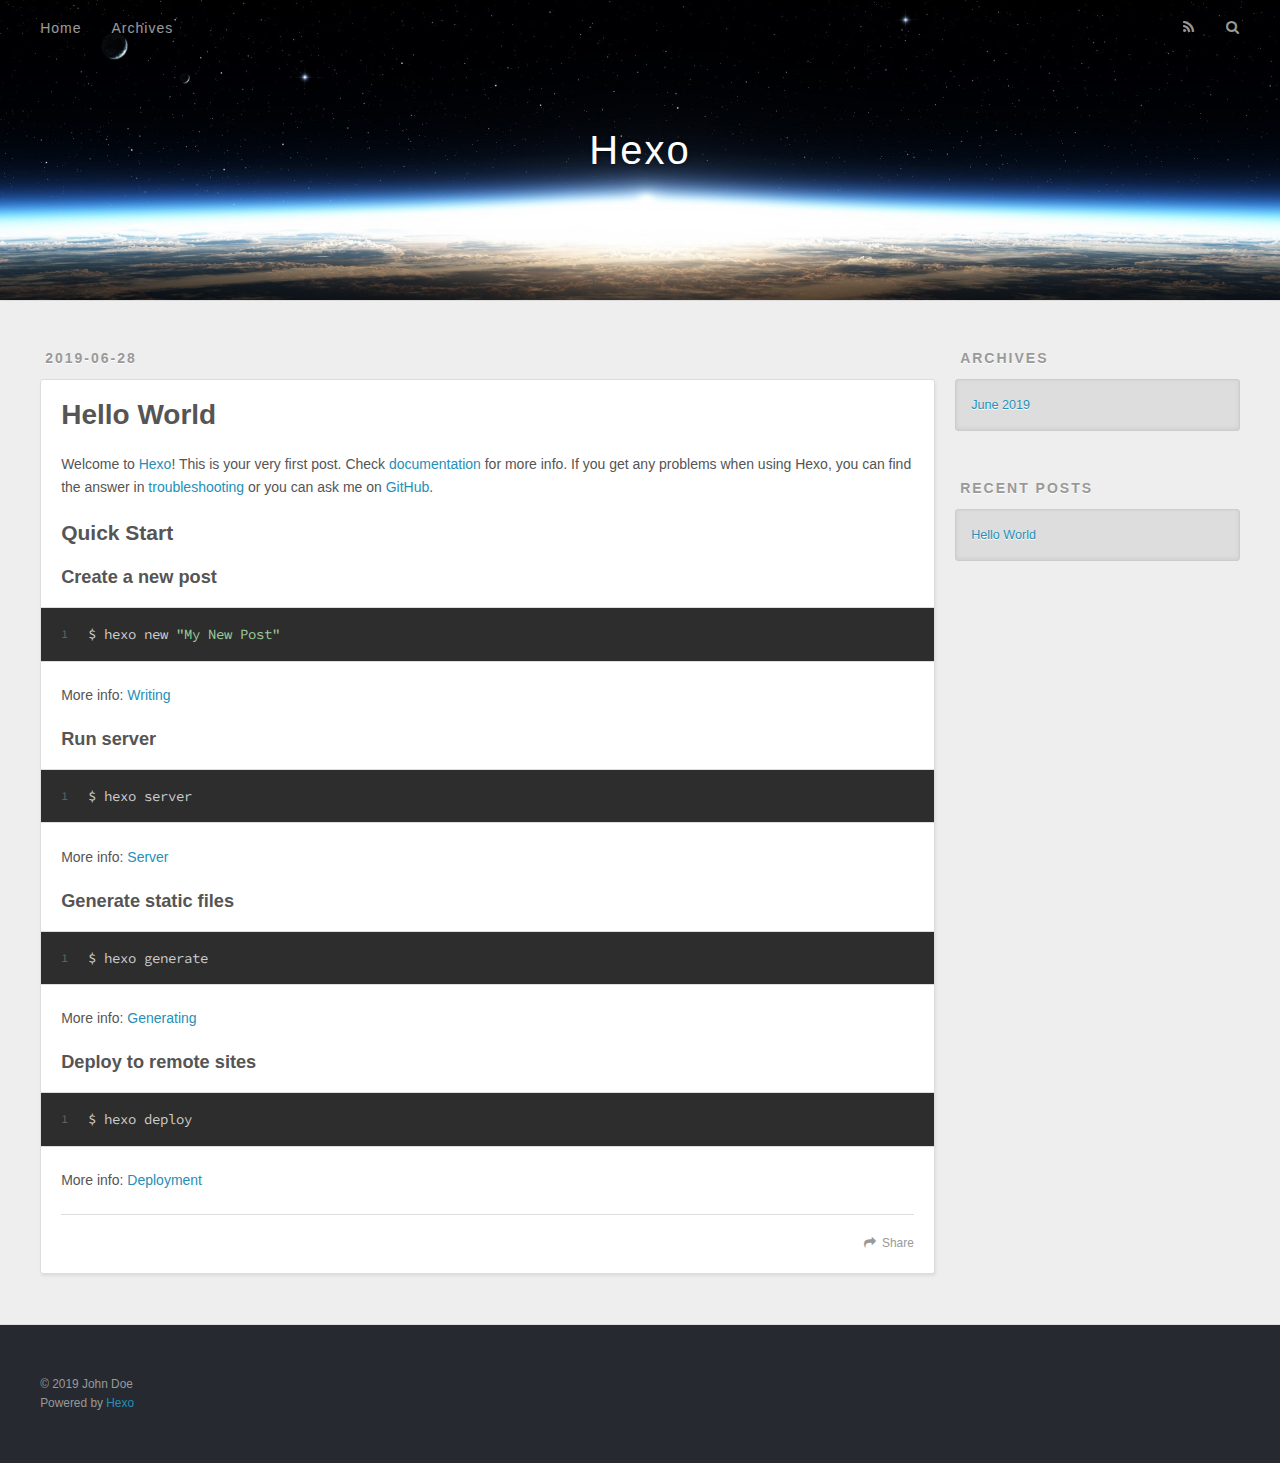
==== index.html @ 037d66d7 "Site updated: 2019-06-28 17:51:53" ====
<!DOCTYPE html>
<html>
<head><meta name="generator" content="Hexo 3.9.0">
  <meta charset="utf-8">
  

  
  <title>Hexo</title>
  <meta name="viewport" content="width=device-width, initial-scale=1, maximum-scale=1">
  <meta property="og:type" content="website">
<meta property="og:title" content="Hexo">
<meta property="og:url" content="http://yoursite.com/index.html">
<meta property="og:site_name" content="Hexo">
<meta property="og:locale" content="default">
<meta name="twitter:card" content="summary">
<meta name="twitter:title" content="Hexo">
  
    <link rel="alternate" href="/atom.xml" title="Hexo" type="application/atom+xml">
  
  
    <link rel="icon" href="/favicon.png">
  
  
    <link href="//fonts.googleapis.com/css?family=Source+Code+Pro" rel="stylesheet" type="text/css">
  
  <link rel="stylesheet" href="/css/style.css">
</head>
</html>
<body>
  <div id="container">
    <div id="wrap">
      <header id="header">
  <div id="banner"></div>
  <div id="header-outer" class="outer">
    <div id="header-title" class="inner">
      <h1 id="logo-wrap">
        <a href="/" id="logo">Hexo</a>
      </h1>
      
    </div>
    <div id="header-inner" class="inner">
      <nav id="main-nav">
        <a id="main-nav-toggle" class="nav-icon"></a>
        
          <a class="main-nav-link" href="/">Home</a>
        
          <a class="main-nav-link" href="/archives">Archives</a>
        
      </nav>
      <nav id="sub-nav">
        
          <a id="nav-rss-link" class="nav-icon" href="/atom.xml" title="RSS Feed"></a>
        
        <a id="nav-search-btn" class="nav-icon" title="Search"></a>
      </nav>
      <div id="search-form-wrap">
        <form action="//google.com/search" method="get" accept-charset="UTF-8" class="search-form"><input type="search" name="q" class="search-form-input" placeholder="Search"><button type="submit" class="search-form-submit">&#xF002;</button><input type="hidden" name="sitesearch" value="http://yoursite.com"></form>
      </div>
    </div>
  </div>
</header>
      <div class="outer">
        <section id="main">
  
    <article id="post-hello-world" class="article article-type-post" itemscope itemprop="blogPost">
  <div class="article-meta">
    <a href="/2019/06/28/hello-world/" class="article-date">
  <time datetime="2019-06-28T08:36:58.299Z" itemprop="datePublished">2019-06-28</time>
</a>
    
  </div>
  <div class="article-inner">
    
    
      <header class="article-header">
        
  
    <h1 itemprop="name">
      <a class="article-title" href="/2019/06/28/hello-world/">Hello World</a>
    </h1>
  

      </header>
    
    <div class="article-entry" itemprop="articleBody">
      
        <p>Welcome to <a href="https://hexo.io/" target="_blank" rel="noopener">Hexo</a>! This is your very first post. Check <a href="https://hexo.io/docs/" target="_blank" rel="noopener">documentation</a> for more info. If you get any problems when using Hexo, you can find the answer in <a href="https://hexo.io/docs/troubleshooting.html" target="_blank" rel="noopener">troubleshooting</a> or you can ask me on <a href="https://github.com/hexojs/hexo/issues" target="_blank" rel="noopener">GitHub</a>.</p>
<h2 id="Quick-Start"><a href="#Quick-Start" class="headerlink" title="Quick Start"></a>Quick Start</h2><h3 id="Create-a-new-post"><a href="#Create-a-new-post" class="headerlink" title="Create a new post"></a>Create a new post</h3><figure class="highlight bash"><table><tr><td class="gutter"><pre><span class="line">1</span><br></pre></td><td class="code"><pre><span class="line">$ hexo new <span class="string">"My New Post"</span></span><br></pre></td></tr></table></figure>

<p>More info: <a href="https://hexo.io/docs/writing.html" target="_blank" rel="noopener">Writing</a></p>
<h3 id="Run-server"><a href="#Run-server" class="headerlink" title="Run server"></a>Run server</h3><figure class="highlight bash"><table><tr><td class="gutter"><pre><span class="line">1</span><br></pre></td><td class="code"><pre><span class="line">$ hexo server</span><br></pre></td></tr></table></figure>

<p>More info: <a href="https://hexo.io/docs/server.html" target="_blank" rel="noopener">Server</a></p>
<h3 id="Generate-static-files"><a href="#Generate-static-files" class="headerlink" title="Generate static files"></a>Generate static files</h3><figure class="highlight bash"><table><tr><td class="gutter"><pre><span class="line">1</span><br></pre></td><td class="code"><pre><span class="line">$ hexo generate</span><br></pre></td></tr></table></figure>

<p>More info: <a href="https://hexo.io/docs/generating.html" target="_blank" rel="noopener">Generating</a></p>
<h3 id="Deploy-to-remote-sites"><a href="#Deploy-to-remote-sites" class="headerlink" title="Deploy to remote sites"></a>Deploy to remote sites</h3><figure class="highlight bash"><table><tr><td class="gutter"><pre><span class="line">1</span><br></pre></td><td class="code"><pre><span class="line">$ hexo deploy</span><br></pre></td></tr></table></figure>

<p>More info: <a href="https://hexo.io/docs/deployment.html" target="_blank" rel="noopener">Deployment</a></p>

      
    </div>
    <footer class="article-footer">
      <a data-url="http://yoursite.com/2019/06/28/hello-world/" data-id="cjxfugaqt0000181gn9sylal6" class="article-share-link">Share</a>
      
      
    </footer>
  </div>
  
</article>


  


</section>
        
          <aside id="sidebar">
  
    

  
    

  
    
  
    
  <div class="widget-wrap">
    <h3 class="widget-title">Archives</h3>
    <div class="widget">
      <ul class="archive-list"><li class="archive-list-item"><a class="archive-list-link" href="/archives/2019/06/">June 2019</a></li></ul>
    </div>
  </div>


  
    
  <div class="widget-wrap">
    <h3 class="widget-title">Recent Posts</h3>
    <div class="widget">
      <ul>
        
          <li>
            <a href="/2019/06/28/hello-world/">Hello World</a>
          </li>
        
      </ul>
    </div>
  </div>

  
</aside>
        
      </div>
      <footer id="footer">
  
  <div class="outer">
    <div id="footer-info" class="inner">
      &copy; 2019 John Doe<br>
      Powered by <a href="http://hexo.io/" target="_blank">Hexo</a>
    </div>
  </div>
</footer>
    </div>
    <nav id="mobile-nav">
  
    <a href="/" class="mobile-nav-link">Home</a>
  
    <a href="/archives" class="mobile-nav-link">Archives</a>
  
</nav>
    

<script src="//ajax.googleapis.com/ajax/libs/jquery/2.0.3/jquery.min.js"></script>


  <link rel="stylesheet" href="/fancybox/jquery.fancybox.css">
  <script src="/fancybox/jquery.fancybox.pack.js"></script>


<script src="/js/script.js"></script>



  </div>
</body>
</html>
---- css/style.css ----
body {
  width: 100%;
}
body:before,
body:after {
  content: "";
  display: table;
}
body:after {
  clear: both;
}
html,
body,
div,
span,
applet,
object,
iframe,
h1,
h2,
h3,
h4,
h5,
h6,
p,
blockquote,
pre,
a,
abbr,
acronym,
address,
big,
cite,
code,
del,
dfn,
em,
img,
ins,
kbd,
q,
s,
samp,
small,
strike,
strong,
sub,
sup,
tt,
var,
dl,
dt,
dd,
ol,
ul,
li,
fieldset,
form,
label,
legend,
table,
caption,
tbody,
tfoot,
thead,
tr,
th,
td {
  margin: 0;
  padding: 0;
  border: 0;
  outline: 0;
  font-weight: inherit;
  font-style: inherit;
  font-family: inherit;
  font-size: 100%;
  vertical-align: baseline;
}
body {
  line-height: 1;
  color: #000;
  background: #fff;
}
ol,
ul {
  list-style: none;
}
table {
  border-collapse: separate;
  border-spacing: 0;
  vertical-align: middle;
}
caption,
th,
td {
  text-align: left;
  font-weight: normal;
  vertical-align: middle;
}
a img {
  border: none;
}
input,
button {
  margin: 0;
  padding: 0;
}
input::-moz-focus-inner,
button::-moz-focus-inner {
  border: 0;
  padding: 0;
}
@font-face {
  font-family: FontAwesome;
  font-style: normal;
  font-weight: normal;
  src: url("fonts/fontawesome-webfont.eot?v=#4.0.3");
  src: url("fonts/fontawesome-webfont.eot?#iefix&v=#4.0.3") format("embedded-opentype"), url("fonts/fontawesome-webfont.woff?v=#4.0.3") format("woff"), url("fonts/fontawesome-webfont.ttf?v=#4.0.3") format("truetype"), url("fonts/fontawesome-webfont.svg#fontawesomeregular?v=#4.0.3") format("svg");
}
html,
body,
#container {
  height: 100%;
}
body {
  background: #eee;
  font: 14px -apple-system, BlinkMacSystemFont, "Segoe UI", "Roboto", "Oxygen", "Ubuntu", "Cantarell", "Fira Sans", "Droid Sans", "Helvetica Neue", sans-serif;
  -webkit-text-size-adjust: 100%;
}
.outer {
  max-width: 1220px;
  margin: 0 auto;
  padding: 0 20px;
}
.outer:before,
.outer:after {
  content: "";
  display: table;
}
.outer:after {
  clear: both;
}
.inner {
  display: inline;
  float: left;
  width: 98.33333333333333%;
  margin: 0 0.833333333333333%;
}
.left,
.alignleft {
  float: left;
}
.right,
.alignright {
  float: right;
}
.clear {
  clear: both;
}
#container {
  position: relative;
}
.mobile-nav-on {
  overflow: hidden;
}
#wrap {
  height: 100%;
  width: 100%;
  position: absolute;
  top: 0;
  left: 0;
  -webkit-transition: 0.2s ease-out;
  -moz-transition: 0.2s ease-out;
  -ms-transition: 0.2s ease-out;
  transition: 0.2s ease-out;
  z-index: 1;
  background: #eee;
}
.mobile-nav-on #wrap {
  left: 280px;
}
@media screen and (min-width: 768px) {
  #main {
    display: inline;
    float: left;
    width: 73.33333333333333%;
    margin: 0 0.833333333333333%;
  }
}
.article-date,
.article-category-link,
.archive-year,
.widget-title {
  text-decoration: none;
  text-transform: uppercase;
  letter-spacing: 2px;
  color: #999;
  margin-bottom: 1em;
  margin-left: 5px;
  line-height: 1em;
  text-shadow: 0 1px #fff;
  font-weight: bold;
}
.article-inner,
.archive-article-inner {
  background: #fff;
  -webkit-box-shadow: 1px 2px 3px #ddd;
  box-shadow: 1px 2px 3px #ddd;
  border: 1px solid #ddd;
  border-radius: 3px;
}
.article-entry h1,
.widget h1 {
  font-size: 2em;
}
.article-entry h2,
.widget h2 {
  font-size: 1.5em;
}
.article-entry h3,
.widget h3 {
  font-size: 1.3em;
}
.article-entry h4,
.widget h4 {
  font-size: 1.2em;
}
.article-entry h5,
.widget h5 {
  font-size: 1em;
}
.article-entry h6,
.widget h6 {
  font-size: 1em;
  color: #999;
}
.article-entry hr,
.widget hr {
  border: 1px dashed #ddd;
}
.article-entry strong,
.widget strong {
  font-weight: bold;
}
.article-entry em,
.widget em,
.article-entry cite,
.widget cite {
  font-style: italic;
}
.article-entry sup,
.widget sup,
.article-entry sub,
.widget sub {
  font-size: 0.75em;
  line-height: 0;
  position: relative;
  vertical-align: baseline;
}
.article-entry sup,
.widget sup {
  top: -0.5em;
}
.article-entry sub,
.widget sub {
  bottom: -0.2em;
}
.article-entry small,
.widget small {
  font-size: 0.85em;
}
.article-entry acronym,
.widget acronym,
.article-entry abbr,
.widget abbr {
  border-bottom: 1px dotted;
}
.article-entry ul,
.widget ul,
.article-entry ol,
.widget ol,
.article-entry dl,
.widget dl {
  margin: 0 20px;
  line-height: 1.6em;
}
.article-entry ul ul,
.widget ul ul,
.article-entry ol ul,
.widget ol ul,
.article-entry ul ol,
.widget ul ol,
.article-entry ol ol,
.widget ol ol {
  margin-top: 0;
  margin-bottom: 0;
}
.article-entry ul,
.widget ul {
  list-style: disc;
}
.article-entry ol,
.widget ol {
  list-style: decimal;
}
.article-entry dt,
.widget dt {
  font-weight: bold;
}
#header {
  height: 300px;
  position: relative;
  border-bottom: 1px solid #ddd;
}
#header:before,
#header:after {
  content: "";
  position: absolute;
  left: 0;
  right: 0;
  height: 40px;
}
#header:before {
  top: 0;
  background: -webkit-linear-gradient(rgba(0,0,0,0.2), transparent);
  background: -moz-linear-gradient(rgba(0,0,0,0.2), transparent);
  background: -ms-linear-gradient(rgba(0,0,0,0.2), transparent);
  background: linear-gradient(rgba(0,0,0,0.2), transparent);
}
#header:after {
  bottom: 0;
  background: -webkit-linear-gradient(transparent, rgba(0,0,0,0.2));
  background: -moz-linear-gradient(transparent, rgba(0,0,0,0.2));
  background: -ms-linear-gradient(transparent, rgba(0,0,0,0.2));
  background: linear-gradient(transparent, rgba(0,0,0,0.2));
}
#header-outer {
  height: 100%;
  position: relative;
}
#header-inner {
  position: relative;
  overflow: hidden;
}
#banner {
  position: absolute;
  top: 0;
  left: 0;
  width: 100%;
  height: 100%;
  background: url("images/banner.jpg") center #000;
  -webkit-background-size: cover;
  -moz-background-size: cover;
  background-size: cover;
  z-index: -1;
}
#header-title {
  text-align: center;
  height: 40px;
  position: absolute;
  top: 50%;
  left: 0;
  margin-top: -20px;
}
#logo,
#subtitle {
  text-decoration: none;
  color: #fff;
  font-weight: 300;
  text-shadow: 0 1px 4px rgba(0,0,0,0.3);
}
#logo {
  font-size: 40px;
  line-height: 40px;
  letter-spacing: 2px;
}
#subtitle {
  font-size: 16px;
  line-height: 16px;
  letter-spacing: 1px;
}
#subtitle-wrap {
  margin-top: 16px;
}
#main-nav {
  float: left;
  margin-left: -15px;
}
.nav-icon,
.main-nav-link {
  float: left;
  color: #fff;
  opacity: 0.6;
  text-decoration: none;
  text-shadow: 0 1px rgba(0,0,0,0.2);
  -webkit-transition: opacity 0.2s;
  -moz-transition: opacity 0.2s;
  -ms-transition: opacity 0.2s;
  transition: opacity 0.2s;
  display: block;
  padding: 20px 15px;
}
.nav-icon:hover,
.main-nav-link:hover {
  opacity: 1;
}
.nav-icon {
  font-family: FontAwesome;
  text-align: center;
  font-size: 14px;
  width: 14px;
  height: 14px;
  padding: 20px 15px;
  position: relative;
  cursor: pointer;
}
.main-nav-link {
  font-weight: 300;
  letter-spacing: 1px;
}
@media screen and (max-width: 479px) {
  .main-nav-link {
    display: none;
  }
}
#main-nav-toggle {
  display: none;
}
#main-nav-toggle:before {
  content: "\f0c9";
}
@media screen and (max-width: 479px) {
  #main-nav-toggle {
    display: block;
  }
}
#sub-nav {
  float: right;
  margin-right: -15px;
}
#nav-rss-link:before {
  content: "\f09e";
}
#nav-search-btn:before {
  content: "\f002";
}
#search-form-wrap {
  position: absolute;
  top: 15px;
  width: 150px;
  height: 30px;
  right: -150px;
  opacity: 0;
  -webkit-transition: 0.2s ease-out;
  -moz-transition: 0.2s ease-out;
  -ms-transition: 0.2s ease-out;
  transition: 0.2s ease-out;
}
#search-form-wrap.on {
  opacity: 1;
  right: 0;
}
@media screen and (max-width: 479px) {
  #search-form-wrap {
    width: 100%;
    right: -100%;
  }
}
.search-form {
  position: absolute;
  top: 0;
  left: 0;
  right: 0;
  background: #fff;
  padding: 5px 15px;
  border-radius: 15px;
  -webkit-box-shadow: 0 0 10px rgba(0,0,0,0.3);
  box-shadow: 0 0 10px rgba(0,0,0,0.3);
}
.search-form-input {
  border: none;
  background: none;
  color: #555;
  width: 100%;
  font: 13px -apple-system, BlinkMacSystemFont, "Segoe UI", "Roboto", "Oxygen", "Ubuntu", "Cantarell", "Fira Sans", "Droid Sans", "Helvetica Neue", sans-serif;
  outline: none;
}
.search-form-input::-webkit-search-results-decoration,
.search-form-input::-webkit-search-cancel-button {
  -webkit-appearance: none;
}
.search-form-submit {
  position: absolute;
  top: 50%;
  right: 10px;
  margin-top: -7px;
  font: 13px FontAwesome;
  border: none;
  background: none;
  color: #bbb;
  cursor: pointer;
}
.search-form-submit:hover,
.search-form-submit:focus {
  color: #777;
}
.article {
  margin: 50px 0;
}
.article-inner {
  overflow: hidden;
}
.article-meta:before,
.article-meta:after {
  content: "";
  display: table;
}
.article-meta:after {
  clear: both;
}
.article-date {
  float: left;
}
.article-category {
  float: left;
  line-height: 1em;
  color: #ccc;
  text-shadow: 0 1px #fff;
  margin-left: 8px;
}
.article-category:before {
  content: "\2022";
}
.article-category-link {
  margin: 0 12px 1em;
}
.article-header {
  padding: 20px 20px 0;
}
.article-title {
  text-decoration: none;
  font-size: 2em;
  font-weight: bold;
  color: #555;
  line-height: 1.1em;
  -webkit-transition: color 0.2s;
  -moz-transition: color 0.2s;
  -ms-transition: color 0.2s;
  transition: color 0.2s;
}
a.article-title:hover {
  color: #258fb8;
}
.article-entry {
  color: #555;
  padding: 0 20px;
}
.article-entry:before,
.article-entry:after {
  content: "";
  display: table;
}
.article-entry:after {
  clear: both;
}
.article-entry p,
.article-entry table {
  line-height: 1.6em;
  margin: 1.6em 0;
}
.article-entry h1,
.article-entry h2,
.article-entry h3,
.article-entry h4,
.article-entry h5,
.article-entry h6 {
  font-weight: bold;
}
.article-entry h1,
.article-entry h2,
.article-entry h3,
.article-entry h4,
.article-entry h5,
.article-entry h6 {
  line-height: 1.1em;
  margin: 1.1em 0;
}
.article-entry a {
  color: #258fb8;
  text-decoration: none;
}
.article-entry a:hover {
  text-decoration: underline;
}
.article-entry ul,
.article-entry ol,
.article-entry dl {
  margin-top: 1.6em;
  margin-bottom: 1.6em;
}
.article-entry img,
.article-entry video {
  max-width: 100%;
  height: auto;
  display: block;
  margin: auto;
}
.article-entry iframe {
  border: none;
}
.article-entry table {
  width: 100%;
  border-collapse: collapse;
  border-spacing: 0;
}
.article-entry th {
  font-weight: bold;
  border-bottom: 3px solid #ddd;
  padding-bottom: 0.5em;
}
.article-entry td {
  border-bottom: 1px solid #ddd;
  padding: 10px 0;
}
.article-entry blockquote {
  font-family: Georgia, "Times New Roman", serif;
  font-size: 1.4em;
  margin: 1.6em 20px;
  text-align: center;
}
.article-entry blockquote footer {
  font-size: 14px;
  margin: 1.6em 0;
  font-family: -apple-system, BlinkMacSystemFont, "Segoe UI", "Roboto", "Oxygen", "Ubuntu", "Cantarell", "Fira Sans", "Droid Sans", "Helvetica Neue", sans-serif;
}
.article-entry blockquote footer cite:before {
  content: "—";
  padding: 0 0.5em;
}
.article-entry .pullquote {
  text-align: left;
  width: 45%;
  margin: 0;
}
.article-entry .pullquote.left {
  margin-left: 0.5em;
  margin-right: 1em;
}
.article-entry .pullquote.right {
  margin-right: 0.5em;
  margin-left: 1em;
}
.article-entry .caption {
  color: #999;
  display: block;
  font-size: 0.9em;
  margin-top: 0.5em;
  position: relative;
  text-align: center;
}
.article-entry .video-container {
  position: relative;
  padding-top: 56.25%;
  height: 0;
  overflow: hidden;
}
.article-entry .video-container iframe,
.article-entry .video-container object,
.article-entry .video-container embed {
  position: absolute;
  top: 0;
  left: 0;
  width: 100%;
  height: 100%;
  margin-top: 0;
}
.article-more-link a {
  display: inline-block;
  line-height: 1em;
  padding: 6px 15px;
  border-radius: 15px;
  background: #eee;
  color: #999;
  text-shadow: 0 1px #fff;
  text-decoration: none;
}
.article-more-link a:hover {
  background: #258fb8;
  color: #fff;
  text-decoration: none;
  text-shadow: 0 1px #1e7293;
}
.article-footer {
  font-size: 0.85em;
  line-height: 1.6em;
  border-top: 1px solid #ddd;
  padding-top: 1.6em;
  margin: 0 20px 20px;
}
.article-footer:before,
.article-footer:after {
  content: "";
  display: table;
}
.article-footer:after {
  clear: both;
}
.article-footer a {
  color: #999;
  text-decoration: none;
}
.article-footer a:hover {
  color: #555;
}
.article-tag-list-item {
  float: left;
  margin-right: 10px;
}
.article-tag-list-link:before {
  content: "#";
}
.article-comment-link {
  float: right;
}
.article-comment-link:before {
  content: "\f075";
  font-family: FontAwesome;
  padding-right: 8px;
}
.article-share-link {
  cursor: pointer;
  float: right;
  margin-left: 20px;
}
.article-share-link:before {
  content: "\f064";
  font-family: FontAwesome;
  padding-right: 6px;
}
#article-nav {
  position: relative;
}
#article-nav:before,
#article-nav:after {
  content: "";
  display: table;
}
#article-nav:after {
  clear: both;
}
@media screen and (min-width: 768px) {
  #article-nav {
    margin: 50px 0;
  }
  #article-nav:before {
    width: 8px;
    height: 8px;
    position: absolute;
    top: 50%;
    left: 50%;
    margin-top: -4px;
    margin-left: -4px;
    content: "";
    border-radius: 50%;
    background: #ddd;
    -webkit-box-shadow: 0 1px 2px #fff;
    box-shadow: 0 1px 2px #fff;
  }
}
.article-nav-link-wrap {
  text-decoration: none;
  text-shadow: 0 1px #fff;
  color: #999;
  -webkit-box-sizing: border-box;
  -moz-box-sizing: border-box;
  box-sizing: border-box;
  margin-top: 50px;
  text-align: center;
  display: block;
}
.article-nav-link-wrap:hover {
  color: #555;
}
@media screen and (min-width: 768px) {
  .article-nav-link-wrap {
    width: 50%;
    margin-top: 0;
  }
}
@media screen and (min-width: 768px) {
  #article-nav-newer {
    float: left;
    text-align: right;
    padding-right: 20px;
  }
}
@media screen and (min-width: 768px) {
  #article-nav-older {
    float: right;
    text-align: left;
    padding-left: 20px;
  }
}
.article-nav-caption {
  text-transform: uppercase;
  letter-spacing: 2px;
  color: #ddd;
  line-height: 1em;
  font-weight: bold;
}
#article-nav-newer .article-nav-caption {
  margin-right: -2px;
}
.article-nav-title {
  font-size: 0.85em;
  line-height: 1.6em;
  margin-top: 0.5em;
}
.article-share-box {
  position: absolute;
  display: none;
  background: #fff;
  -webkit-box-shadow: 1px 2px 10px rgba(0,0,0,0.2);
  box-shadow: 1px 2px 10px rgba(0,0,0,0.2);
  border-radius: 3px;
  margin-left: -145px;
  overflow: hidden;
  z-index: 1;
}
.article-share-box.on {
  display: block;
}
.article-share-input {
  width: 100%;
  background: none;
  -webkit-box-sizing: border-box;
  -moz-box-sizing: border-box;
  box-sizing: border-box;
  font: 14px -apple-system, BlinkMacSystemFont, "Segoe UI", "Roboto", "Oxygen", "Ubuntu", "Cantarell", "Fira Sans", "Droid Sans", "Helvetica Neue", sans-serif;
  padding: 0 15px;
  color: #555;
  outline: none;
  border: 1px solid #ddd;
  border-radius: 3px 3px 0 0;
  height: 36px;
  line-height: 36px;
}
.article-share-links {
  background: #eee;
}
.article-share-links:before,
.article-share-links:after {
  content: "";
  display: table;
}
.article-share-links:after {
  clear: both;
}
.article-share-twitter,
.article-share-facebook,
.article-share-pinterest,
.article-share-google {
  width: 50px;
  height: 36px;
  display: block;
  float: left;
  position: relative;
  color: #999;
  text-shadow: 0 1px #fff;
}
.article-share-twitter:before,
.article-share-facebook:before,
.article-share-pinterest:before,
.article-share-google:before {
  font-size: 20px;
  font-family: FontAwesome;
  width: 20px;
  height: 20px;
  position: absolute;
  top: 50%;
  left: 50%;
  margin-top: -10px;
  margin-left: -10px;
  text-align: center;
}
.article-share-twitter:hover,
.article-share-facebook:hover,
.article-share-pinterest:hover,
.article-share-google:hover {
  color: #fff;
}
.article-share-twitter:before {
  content: "\f099";
}
.article-share-twitter:hover {
  background: #00aced;
  text-shadow: 0 1px #008abe;
}
.article-share-facebook:before {
  content: "\f09a";
}
.article-share-facebook:hover {
  background: #3b5998;
  text-shadow: 0 1px #2f477a;
}
.article-share-pinterest:before {
  content: "\f0d2";
}
.article-share-pinterest:hover {
  background: #cb2027;
  text-shadow: 0 1px #a21a1f;
}
.article-share-google:before {
  content: "\f0d5";
}
.article-share-google:hover {
  background: #dd4b39;
  text-shadow: 0 1px #be3221;
}
.article-gallery {
  background: #000;
  position: relative;
}
.article-gallery-photos {
  position: relative;
  overflow: hidden;
}
.article-gallery-img {
  display: none;
  max-width: 100%;
}
.article-gallery-img:first-child {
  display: block;
}
.article-gallery-img.loaded {
  position: absolute;
  display: block;
}
.article-gallery-img img {
  display: block;
  max-width: 100%;
  margin: 0 auto;
}
#comments {
  background: #fff;
  -webkit-box-shadow: 1px 2px 3px #ddd;
  box-shadow: 1px 2px 3px #ddd;
  padding: 20px;
  border: 1px solid #ddd;
  border-radius: 3px;
  margin: 50px 0;
}
#comments a {
  color: #258fb8;
}
.archives-wrap {
  margin: 50px 0;
}
.archives:before,
.archives:after {
  content: "";
  display: table;
}
.archives:after {
  clear: both;
}
.archive-year-wrap {
  margin-bottom: 1em;
}
.archives {
  -webkit-column-gap: 10px;
  -moz-column-gap: 10px;
  column-gap: 10px;
}
@media screen and (min-width: 480px) and (max-width: 767px) {
  .archives {
    -webkit-column-count: 2;
    -moz-column-count: 2;
    column-count: 2;
  }
}
@media screen and (min-width: 768px) {
  .archives {
    -webkit-column-count: 3;
    -moz-column-count: 3;
    column-count: 3;
  }
}
.archive-article {
  -webkit-column-break-inside: avoid;
  page-break-inside: avoid;
  overflow: hidden;
  break-inside: avoid-column;
}
.archive-article-inner {
  padding: 10px;
  margin-bottom: 15px;
}
.archive-article-title {
  text-decoration: none;
  font-weight: bold;
  color: #555;
  -webkit-transition: color 0.2s;
  -moz-transition: color 0.2s;
  -ms-transition: color 0.2s;
  transition: color 0.2s;
  line-height: 1.6em;
}
.archive-article-title:hover {
  color: #258fb8;
}
.archive-article-footer {
  margin-top: 1em;
}
.archive-article-date {
  color: #999;
  text-decoration: none;
  font-size: 0.85em;
  line-height: 1em;
  margin-bottom: 0.5em;
  display: block;
}
#page-nav {
  margin: 50px auto;
  background: #fff;
  -webkit-box-shadow: 1px 2px 3px #ddd;
  box-shadow: 1px 2px 3px #ddd;
  border: 1px solid #ddd;
  border-radius: 3px;
  text-align: center;
  color: #999;
  overflow: hidden;
}
#page-nav:before,
#page-nav:after {
  content: "";
  display: table;
}
#page-nav:after {
  clear: both;
}
#page-nav a,
#page-nav span {
  padding: 10px 20px;
  line-height: 1;
  height: 2ex;
}
#page-nav a {
  color: #999;
  text-decoration: none;
}
#page-nav a:hover {
  background: #999;
  color: #fff;
}
#page-nav .prev {
  float: left;
}
#page-nav .next {
  float: right;
}
#page-nav .page-number {
  display: inline-block;
}
@media screen and (max-width: 479px) {
  #page-nav .page-number {
    display: none;
  }
}
#page-nav .current {
  color: #555;
  font-weight: bold;
}
#page-nav .space {
  color: #ddd;
}
#footer {
  background: #262a30;
  padding: 50px 0;
  border-top: 1px solid #ddd;
  color: #999;
}
#footer a {
  color: #258fb8;
  text-decoration: none;
}
#footer a:hover {
  text-decoration: underline;
}
#footer-info {
  line-height: 1.6em;
  font-size: 0.85em;
}
.article-entry pre,
.article-entry .highlight {
  background: #2d2d2d;
  margin: 0 -20px;
  padding: 15px 20px;
  border-style: solid;
  border-color: #ddd;
  border-width: 1px 0;
  overflow: auto;
  color: #ccc;
  line-height: 22.400000000000002px;
}
.article-entry .highlight .gutter pre,
.article-entry .gist .gist-file .gist-data .line-numbers {
  color: #666;
  font-size: 0.85em;
}
.article-entry pre,
.article-entry code {
  font-family: "Source Code Pro", Consolas, Monaco, Menlo, Consolas, monospace;
}
.article-entry code {
  background: #eee;
  text-shadow: 0 1px #fff;
  padding: 0 0.3em;
}
.article-entry pre code {
  background: none;
  text-shadow: none;
  padding: 0;
}
.article-entry .highlight pre {
  border: none;
  margin: 0;
  padding: 0;
}
.article-entry .highlight table {
  margin: 0;
  width: auto;
}
.article-entry .highlight td {
  border: none;
  padding: 0;
}
.article-entry .highlight figcaption {
  font-size: 0.85em;
  color: #999;
  line-height: 1em;
  margin-bottom: 1em;
}
.article-entry .highlight figcaption:before,
.article-entry .highlight figcaption:after {
  content: "";
  display: table;
}
.article-entry .highlight figcaption:after {
  clear: both;
}
.article-entry .highlight figcaption a {
  float: right;
}
.article-entry .highlight .gutter pre {
  text-align: right;
  padding-right: 20px;
}
.article-entry .highlight .line {
  height: 22.400000000000002px;
}
.article-entry .highlight .line.marked {
  background: #515151;
}
.article-entry .gist {
  margin: 0 -20px;
  border-style: solid;
  border-color: #ddd;
  border-width: 1px 0;
  background: #2d2d2d;
  padding: 15px 20px 15px 0;
}
.article-entry .gist .gist-file {
  border: none;
  font-family: "Source Code Pro", Consolas, Monaco, Menlo, Consolas, monospace;
  margin: 0;
}
.article-entry .gist .gist-file .gist-data {
  background: none;
  border: none;
}
.article-entry .gist .gist-file .gist-data .line-numbers {
  background: none;
  border: none;
  padding: 0 20px 0 0;
}
.article-entry .gist .gist-file .gist-data .line-data {
  padding: 0 !important;
}
.article-entry .gist .gist-file .highlight {
  margin: 0;
  padding: 0;
  border: none;
}
.article-entry .gist .gist-file .gist-meta {
  background: #2d2d2d;
  color: #999;
  font: 0.85em -apple-system, BlinkMacSystemFont, "Segoe UI", "Roboto", "Oxygen", "Ubuntu", "Cantarell", "Fira Sans", "Droid Sans", "Helvetica Neue", sans-serif;
  text-shadow: 0 0;
  padding: 0;
  margin-top: 1em;
  margin-left: 20px;
}
.article-entry .gist .gist-file .gist-meta a {
  color: #258fb8;
  font-weight: normal;
}
.article-entry .gist .gist-file .gist-meta a:hover {
  text-decoration: underline;
}
pre .comment,
pre .title {
  color: #999;
}
pre .variable,
pre .attribute,
pre .tag,
pre .regexp,
pre .ruby .constant,
pre .xml .tag .title,
pre .xml .pi,
pre .xml .doctype,
pre .html .doctype,
pre .css .id,
pre .css .class,
pre .css .pseudo {
  color: #f2777a;
}
pre .number,
pre .preprocessor,
pre .built_in,
pre .literal,
pre .params,
pre .constant {
  color: #f99157;
}
pre .class,
pre .ruby .class .title,
pre .css .rules .attribute {
  color: #9c9;
}
pre .string,
pre .value,
pre .inheritance,
pre .header,
pre .ruby .symbol,
pre .xml .cdata {
  color: #9c9;
}
pre .css .hexcolor {
  color: #6cc;
}
pre .function,
pre .python .decorator,
pre .python .title,
pre .ruby .function .title,
pre .ruby .title .keyword,
pre .perl .sub,
pre .javascript .title,
pre .coffeescript .title {
  color: #69c;
}
pre .keyword,
pre .javascript .function {
  color: #c9c;
}
@media screen and (max-width: 479px) {
  #mobile-nav {
    position: absolute;
    top: 0;
    left: 0;
    width: 280px;
    height: 100%;
    background: #191919;
    border-right: 1px solid #fff;
  }
}
@media screen and (max-width: 479px) {
  .mobile-nav-link {
    display: block;
    color: #999;
    text-decoration: none;
    padding: 15px 20px;
    font-weight: bold;
  }
  .mobile-nav-link:hover {
    color: #fff;
  }
}
@media screen and (min-width: 768px) {
  #sidebar {
    display: inline;
    float: left;
    width: 23.333333333333332%;
    margin: 0 0.833333333333333%;
  }
}
.widget-wrap {
  margin: 50px 0;
}
.widget {
  color: #777;
  text-shadow: 0 1px #fff;
  background: #ddd;
  -webkit-box-shadow: 0 -1px 4px #ccc inset;
  box-shadow: 0 -1px 4px #ccc inset;
  border: 1px solid #ccc;
  padding: 15px;
  border-radius: 3px;
}
.widget a {
  color: #258fb8;
  text-decoration: none;
}
.widget a:hover {
  text-decoration: underline;
}
.widget ul ul,
.widget ol ul,
.widget dl ul,
.widget ul ol,
.widget ol ol,
.widget dl ol,
.widget ul dl,
.widget ol dl,
.widget dl dl {
  margin-left: 15px;
  list-style: disc;
}
.widget {
  line-height: 1.6em;
  word-wrap: break-word;
  font-size: 0.9em;
}
.widget ul,
.widget ol {
  list-style: none;
  margin: 0;
}
.widget ul ul,
.widget ol ul,
.widget ul ol,
.widget ol ol {
  margin: 0 20px;
}
.widget ul ul,
.widget ol ul {
  list-style: disc;
}
.widget ul ol,
.widget ol ol {
  list-style: decimal;
}
.category-list-count,
.tag-list-count,
.archive-list-count {
  padding-left: 5px;
  color: #999;
  font-size: 0.85em;
}
.category-list-count:before,
.tag-list-count:before,
.archive-list-count:before {
  content: "(";
}
.category-list-count:after,
.tag-list-count:after,
.archive-list-count:after {
  content: ")";
}
.tagcloud a {
  margin-right: 5px;
  display: inline-block;
}
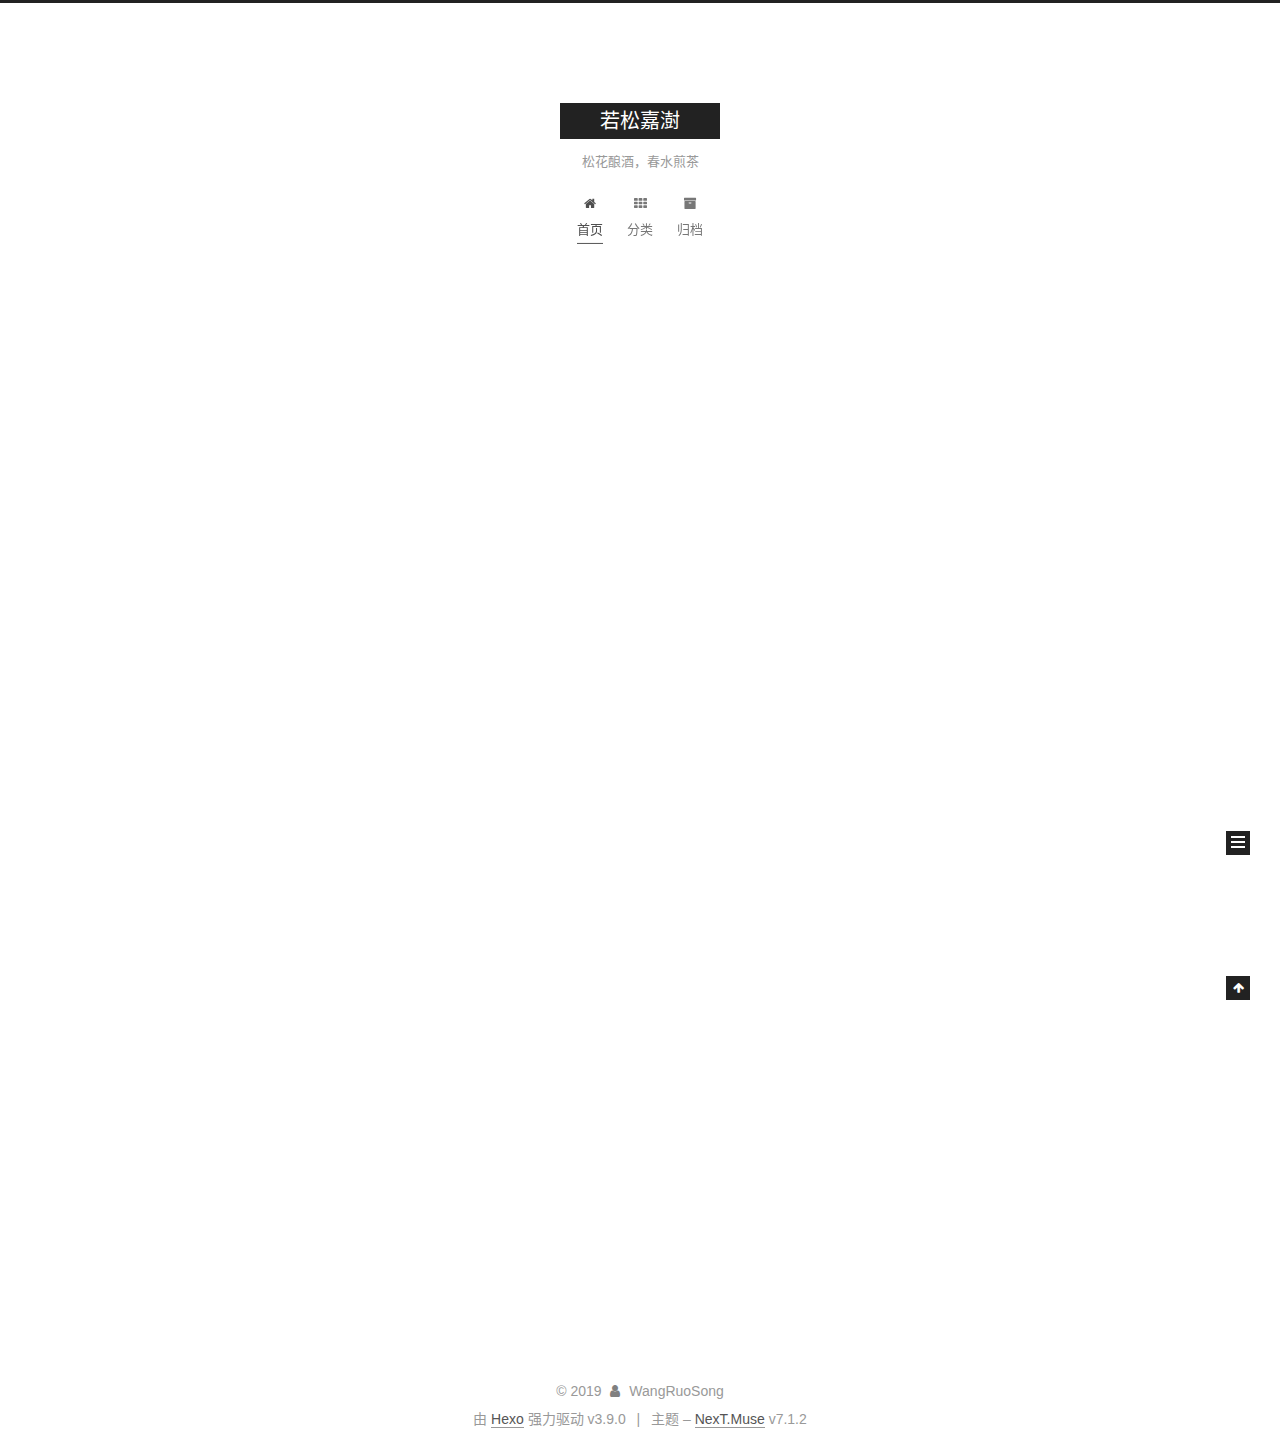
==== commit 35ff7bbd: "Site updated: 2019-06-29 02:26:49" ====
--- a/index.html
+++ b/index.html
@@ -1,188 +1,698 @@
 <!DOCTYPE html>
-<html>
+
+
+
+
+
+
+
+
+
+
+
+
+  
+
+
+<html class="theme-next muse use-motion" lang="zh-CN">
 <head><meta name="generator" content="Hexo 3.9.0">
-  <meta charset="utf-8">
-  
-
-  
-  <title>Hexo</title>
-  <meta name="viewport" content="width=device-width, initial-scale=1, maximum-scale=1">
-  <meta property="og:type" content="website">
-<meta property="og:title" content="Hexo">
+  <meta charset="UTF-8">
+<meta http-equiv="X-UA-Compatible" content="IE=edge">
+<meta name="viewport" content="width=device-width, initial-scale=1, maximum-scale=2">
+<meta name="theme-color" content="#222">
+
+
+
+
+
+
+
+
+
+
+
+
+
+
+
+
+
+
+
+
+
+
+<link rel="stylesheet" href="/lib/font-awesome/css/font-awesome.min.css?v=4.7.0">
+
+<link rel="stylesheet" href="/css/main.css?v=7.1.2">
+
+
+  <link rel="apple-touch-icon" sizes="180x180" href="/images/apple-touch-icon-next.png?v=7.1.2">
+
+
+  <link rel="icon" type="image/png" sizes="32x32" href="/images/favicon-32x32-next.png?v=7.1.2">
+
+
+  <link rel="icon" type="image/png" sizes="16x16" href="/images/favicon-16x16-next.png?v=7.1.2">
+
+
+  <link rel="mask-icon" href="/images/logo.svg?v=7.1.2" color="#222">
+
+
+
+
+
+
+
+<script id="hexo.configurations">
+  var NexT = window.NexT || {};
+  var CONFIG = {
+    root: '/',
+    scheme: 'Muse',
+    version: '7.1.2',
+    sidebar: {"position":"left","display":"post","offset":12,"onmobile":false,"dimmer":false},
+    back2top: true,
+    back2top_sidebar: false,
+    fancybox: false,
+    fastclick: false,
+    lazyload: false,
+    tabs: true,
+    motion: {"enable":true,"async":false,"transition":{"post_block":"fadeIn","post_header":"slideDownIn","post_body":"slideDownIn","coll_header":"slideLeftIn","sidebar":"slideUpIn"}},
+    algolia: {
+      applicationID: '',
+      apiKey: '',
+      indexName: '',
+      hits: {"per_page":10},
+      labels: {"input_placeholder":"Search for Posts","hits_empty":"We didn't find any results for the search: ${query}","hits_stats":"${hits} results found in ${time} ms"}
+    }
+  };
+</script>
+
+
+  
+
+
+
+
+  <meta name="description" content="松花酿酒，春水煎茶">
+<meta property="og:type" content="website">
+<meta property="og:title" content="若松嘉澍">
 <meta property="og:url" content="http://yoursite.com/index.html">
-<meta property="og:site_name" content="Hexo">
-<meta property="og:locale" content="default">
+<meta property="og:site_name" content="若松嘉澍">
+<meta property="og:description" content="松花酿酒，春水煎茶">
+<meta property="og:locale" content="zh-CN">
 <meta name="twitter:card" content="summary">
-<meta name="twitter:title" content="Hexo">
-  
-    <link rel="alternate" href="/atom.xml" title="Hexo" type="application/atom+xml">
-  
-  
-    <link rel="icon" href="/favicon.png">
-  
-  
-    <link href="//fonts.googleapis.com/css?family=Source+Code+Pro" rel="stylesheet" type="text/css">
-  
-  <link rel="stylesheet" href="/css/style.css">
+<meta name="twitter:title" content="若松嘉澍">
+<meta name="twitter:description" content="松花酿酒，春水煎茶">
+
+
+
+
+
+  
+  
+  <link rel="canonical" href="http://yoursite.com/">
+
+
+
+<script id="page.configurations">
+  CONFIG.page = {
+    sidebar: "",
+  };
+</script>
+
+  <title>若松嘉澍</title>
+  
+
+
+
+
+
+
+
+
+
+
+
+
+  <noscript>
+  <style>
+  .use-motion .motion-element,
+  .use-motion .brand,
+  .use-motion .menu-item,
+  .sidebar-inner,
+  .use-motion .post-block,
+  .use-motion .pagination,
+  .use-motion .comments,
+  .use-motion .post-header,
+  .use-motion .post-body,
+  .use-motion .collection-title { opacity: initial; }
+
+  .use-motion .logo,
+  .use-motion .site-title,
+  .use-motion .site-subtitle {
+    opacity: initial;
+    top: initial;
+  }
+
+  .use-motion .logo-line-before i { left: initial; }
+  .use-motion .logo-line-after i { right: initial; }
+  </style>
+</noscript>
+
 </head>
-</html>
-<body>
-  <div id="container">
-    <div id="wrap">
-      <header id="header">
-  <div id="banner"></div>
-  <div id="header-outer" class="outer">
-    <div id="header-title" class="inner">
-      <h1 id="logo-wrap">
-        <a href="/" id="logo">Hexo</a>
-      </h1>
-      
+
+<body itemscope itemtype="http://schema.org/WebPage" lang="zh-CN">
+
+  
+  
+    
+  
+
+  <div class="container sidebar-position-left 
+  page-home">
+    <div class="headband"></div>
+
+    <header id="header" class="header" itemscope itemtype="http://schema.org/WPHeader">
+      <div class="header-inner"><div class="site-brand-wrapper">
+  <div class="site-meta">
+    
+
+    <div class="custom-logo-site-title">
+      <a href="/" class="brand" rel="start">
+        <span class="logo-line-before"><i></i></span>
+        <span class="site-title">若松嘉澍</span>
+        <span class="logo-line-after"><i></i></span>
+      </a>
     </div>
-    <div id="header-inner" class="inner">
-      <nav id="main-nav">
-        <a id="main-nav-toggle" class="nav-icon"></a>
-        
-          <a class="main-nav-link" href="/">Home</a>
-        
-          <a class="main-nav-link" href="/archives">Archives</a>
-        
-      </nav>
-      <nav id="sub-nav">
-        
-          <a id="nav-rss-link" class="nav-icon" href="/atom.xml" title="RSS Feed"></a>
-        
-        <a id="nav-search-btn" class="nav-icon" title="Search"></a>
-      </nav>
-      <div id="search-form-wrap">
-        <form action="//google.com/search" method="get" accept-charset="UTF-8" class="search-form"><input type="search" name="q" class="search-form-input" placeholder="Search"><button type="submit" class="search-form-submit">&#xF002;</button><input type="hidden" name="sitesearch" value="http://yoursite.com"></form>
-      </div>
+    
+      
+        <p class="site-subtitle">松花酿酒，春水煎茶</p>
+      
+    
+    
+  </div>
+
+  <div class="site-nav-toggle">
+    <button aria-label="切换导航栏">
+      <span class="btn-bar"></span>
+      <span class="btn-bar"></span>
+      <span class="btn-bar"></span>
+    </button>
+  </div>
+</div>
+
+
+
+<nav class="site-nav">
+  
+    <ul id="menu" class="menu">
+      
+        
+        
+        
+          
+          <li class="menu-item menu-item-home menu-item-active">
+
+    
+    
+      
+    
+
+    
+
+    <a href="/" rel="section"><i class="menu-item-icon fa fa-fw fa-home"></i> <br>首页</a>
+
+  </li>
+        
+        
+        
+          
+          <li class="menu-item menu-item-categories">
+
+    
+    
+      
+    
+
+    
+
+    <a href="/categories/" rel="section"><i class="menu-item-icon fa fa-fw fa-th"></i> <br>分类</a>
+
+  </li>
+        
+        
+        
+          
+          <li class="menu-item menu-item-archives">
+
+    
+    
+      
+    
+
+    
+
+    <a href="/archives/" rel="section"><i class="menu-item-icon fa fa-fw fa-archive"></i> <br>归档</a>
+
+  </li>
+
+      
+      
+    </ul>
+  
+
+  
+    
+
+  
+
+  
+</nav>
+
+
+
+  
+
+
+
+</div>
+    </header>
+
+    
+
+
+    <main id="main" class="main">
+      <div class="main-inner">
+        <div class="content-wrap">
+          
+          <div id="content" class="content">
+            
+  <section id="posts" class="posts-expand">
+    
+      
+
+  
+
+  
+  
+  
+
+  
+
+  <article class="post post-type-normal" itemscope itemtype="http://schema.org/Article">
+  
+  
+  
+  <div class="post-block">
+    <link itemprop="mainEntityOfPage" href="http://yoursite.com/2019/06/28/hello-world/">
+
+    <span hidden itemprop="author" itemscope itemtype="http://schema.org/Person">
+      <meta itemprop="name" content="WangRuoSong">
+      <meta itemprop="description" content="松花酿酒，春水煎茶">
+      <meta itemprop="image" content="/images/avatar.png">
+    </span>
+
+    <span hidden itemprop="publisher" itemscope itemtype="http://schema.org/Organization">
+      <meta itemprop="name" content="若松嘉澍">
+    </span>
+
+    
+      <header class="post-header">
+
+        
+        
+          <h1 class="post-title" itemprop="name headline">
+                
+                
+                <a href="/2019/06/28/hello-world/" class="post-title-link" itemprop="url">Hello World</a>
+              
+            
+          </h1>
+        
+
+        <div class="post-meta">
+          <span class="post-time">
+
+            
+            
+            
+
+            
+              <span class="post-meta-item-icon">
+                <i class="fa fa-calendar-o"></i>
+              </span>
+              
+                <span class="post-meta-item-text">发表于</span>
+              
+
+              
+                
+              
+
+              <time title="创建时间：2019-06-28 16:36:58" itemprop="dateCreated datePublished" datetime="2019-06-28T16:36:58+08:00">2019-06-28</time>
+            
+
+            
+          </span>
+
+          
+
+          
+            
+            
+          
+
+          
+          
+
+          
+
+          
+
+          
+
+        </div>
+      </header>
+    
+
+    
+    
+    
+    <div class="post-body" itemprop="articleBody">
+
+      
+      
+
+      
+        
+          
+            <p>Welcome to <a href="https://hexo.io/" target="_blank" rel="noopener">Hexo</a>! This is your very first post. Check <a href="https://hexo.io/docs/" target="_blank" rel="noopener">documentation</a> for more info. If you get any problems when using Hexo, you can find the answer in <a href="https://hexo.io/docs/troubleshooting.html" target="_blank" rel="noopener">troubleshooting</a> or you can ask me on <a href="https://github.com/hexojs/hexo/issues" target="_blank" rel="noopener">GitHub</a>.</p>
+<h2 id="Quick-Start"><a href="#Quick-Start" class="headerlink" title="Quick Start"></a>Quick Start</h2><h3 id="Create-a-new-post"><a href="#Create-a-new-post" class="headerlink" title="Create a new post"></a>Create a new post</h3><figure class="highlight bash"><table><tr><td class="gutter"><pre><span class="line">1</span><br></pre></td><td class="code"><pre><span class="line">$ hexo new <span class="string">"My New Post"</span></span><br></pre></td></tr></table></figure>
+
+<p>More info: <a href="https://hexo.io/docs/writing.html" target="_blank" rel="noopener">Writing</a></p>
+<h3 id="Run-server"><a href="#Run-server" class="headerlink" title="Run server"></a>Run server</h3><figure class="highlight bash"><table><tr><td class="gutter"><pre><span class="line">1</span><br></pre></td><td class="code"><pre><span class="line">$ hexo server</span><br></pre></td></tr></table></figure>
+
+<p>More info: <a href="https://hexo.io/docs/server.html" target="_blank" rel="noopener">Server</a></p>
+<h3 id="Generate-static-files"><a href="#Generate-static-files" class="headerlink" title="Generate static files"></a>Generate static files</h3><figure class="highlight bash"><table><tr><td class="gutter"><pre><span class="line">1</span><br></pre></td><td class="code"><pre><span class="line">$ hexo generate</span><br></pre></td></tr></table></figure>
+
+<p>More info: <a href="https://hexo.io/docs/generating.html" target="_blank" rel="noopener">Generating</a></p>
+<h3 id="Deploy-to-remote-sites"><a href="#Deploy-to-remote-sites" class="headerlink" title="Deploy to remote sites"></a>Deploy to remote sites</h3><figure class="highlight bash"><table><tr><td class="gutter"><pre><span class="line">1</span><br></pre></td><td class="code"><pre><span class="line">$ hexo deploy</span><br></pre></td></tr></table></figure>
+
+<p>More info: <a href="https://hexo.io/docs/deployment.html" target="_blank" rel="noopener">Deployment</a></p>
+
+          
+        
+      
+    </div>
+
+    
+
+    
+    
+    
+
+    
+
+    
+      
+    
+    
+
+    
+
+    <footer class="post-footer">
+      
+
+      
+
+      
+
+      
+      
+        <div class="post-eof"></div>
+      
+    </footer>
+  </div>
+  
+  
+  
+  </article>
+
+
+    
+  </section>
+
+  
+
+
+          </div>
+          
+
+        </div>
+        
+          
+  
+  <div class="sidebar-toggle">
+    <div class="sidebar-toggle-line-wrap">
+      <span class="sidebar-toggle-line sidebar-toggle-line-first"></span>
+      <span class="sidebar-toggle-line sidebar-toggle-line-middle"></span>
+      <span class="sidebar-toggle-line sidebar-toggle-line-last"></span>
     </div>
   </div>
-</header>
-      <div class="outer">
-        <section id="main">
-  
-    <article id="post-hello-world" class="article article-type-post" itemscope itemprop="blogPost">
-  <div class="article-meta">
-    <a href="/2019/06/28/hello-world/" class="article-date">
-  <time datetime="2019-06-28T08:36:58.299Z" itemprop="datePublished">2019-06-28</time>
-</a>
+
+  <aside id="sidebar" class="sidebar">
+    <div class="sidebar-inner">
+
+      
+
+      
+
+      <div class="site-overview-wrap sidebar-panel sidebar-panel-active">
+        <div class="site-overview">
+          <div class="site-author motion-element" itemprop="author" itemscope itemtype="http://schema.org/Person">
+            
+              <img class="site-author-image" itemprop="image" src="/images/avatar.png" alt="WangRuoSong">
+            
+              <p class="site-author-name" itemprop="name">WangRuoSong</p>
+              <div class="site-description motion-element" itemprop="description">松花酿酒，春水煎茶</div>
+          </div>
+
+          
+            <nav class="site-state motion-element">
+              
+                <div class="site-state-item site-state-posts">
+                
+                  <a href="/archives/">
+                
+                    <span class="site-state-item-count">1</span>
+                    <span class="site-state-item-name">日志</span>
+                  </a>
+                </div>
+              
+
+              
+
+              
+            </nav>
+          
+
+          
+
+          
+
+          
+
+          
+
+          
+          
+
+          
+            
+          
+          
+
+        </div>
+      </div>
+
+      
+
+      
+
+    </div>
+  </aside>
+  
+
+
+        
+      </div>
+    </main>
+
+    <footer id="footer" class="footer">
+      <div class="footer-inner">
+        <div class="copyright">&copy; <span itemprop="copyrightYear">2019</span>
+  <span class="with-love" id="animate">
+    <i class="fa fa-user"></i>
+  </span>
+  <span class="author" itemprop="copyrightHolder">WangRuoSong</span>
+
+  
+
+  
+</div>
+
+
+  <div class="powered-by">由 <a href="https://hexo.io" class="theme-link" rel="noopener" target="_blank">Hexo</a> 强力驱动 v3.9.0</div>
+
+
+
+  <span class="post-meta-divider">|</span>
+
+
+
+  <div class="theme-info">主题 – <a href="https://theme-next.org" class="theme-link" rel="noopener" target="_blank">NexT.Muse</a> v7.1.2</div>
+
+
+
+
+        
+
+
+
+
+
+
+
+
+        
+      </div>
+    </footer>
+
+    
+      <div class="back-to-top">
+        <i class="fa fa-arrow-up"></i>
+        
+      </div>
+    
+
+    
+
+    
+
     
   </div>
-  <div class="article-inner">
-    
-    
-      <header class="article-header">
-        
-  
-    <h1 itemprop="name">
-      <a class="article-title" href="/2019/06/28/hello-world/">Hello World</a>
-    </h1>
-  
-
-      </header>
-    
-    <div class="article-entry" itemprop="articleBody">
-      
-        <p>Welcome to <a href="https://hexo.io/" target="_blank" rel="noopener">Hexo</a>! This is your very first post. Check <a href="https://hexo.io/docs/" target="_blank" rel="noopener">documentation</a> for more info. If you get any problems when using Hexo, you can find the answer in <a href="https://hexo.io/docs/troubleshooting.html" target="_blank" rel="noopener">troubleshooting</a> or you can ask me on <a href="https://github.com/hexojs/hexo/issues" target="_blank" rel="noopener">GitHub</a>.</p>
-<h2 id="Quick-Start"><a href="#Quick-Start" class="headerlink" title="Quick Start"></a>Quick Start</h2><h3 id="Create-a-new-post"><a href="#Create-a-new-post" class="headerlink" title="Create a new post"></a>Create a new post</h3><figure class="highlight bash"><table><tr><td class="gutter"><pre><span class="line">1</span><br></pre></td><td class="code"><pre><span class="line">$ hexo new <span class="string">"My New Post"</span></span><br></pre></td></tr></table></figure>
-
-<p>More info: <a href="https://hexo.io/docs/writing.html" target="_blank" rel="noopener">Writing</a></p>
-<h3 id="Run-server"><a href="#Run-server" class="headerlink" title="Run server"></a>Run server</h3><figure class="highlight bash"><table><tr><td class="gutter"><pre><span class="line">1</span><br></pre></td><td class="code"><pre><span class="line">$ hexo server</span><br></pre></td></tr></table></figure>
-
-<p>More info: <a href="https://hexo.io/docs/server.html" target="_blank" rel="noopener">Server</a></p>
-<h3 id="Generate-static-files"><a href="#Generate-static-files" class="headerlink" title="Generate static files"></a>Generate static files</h3><figure class="highlight bash"><table><tr><td class="gutter"><pre><span class="line">1</span><br></pre></td><td class="code"><pre><span class="line">$ hexo generate</span><br></pre></td></tr></table></figure>
-
-<p>More info: <a href="https://hexo.io/docs/generating.html" target="_blank" rel="noopener">Generating</a></p>
-<h3 id="Deploy-to-remote-sites"><a href="#Deploy-to-remote-sites" class="headerlink" title="Deploy to remote sites"></a>Deploy to remote sites</h3><figure class="highlight bash"><table><tr><td class="gutter"><pre><span class="line">1</span><br></pre></td><td class="code"><pre><span class="line">$ hexo deploy</span><br></pre></td></tr></table></figure>
-
-<p>More info: <a href="https://hexo.io/docs/deployment.html" target="_blank" rel="noopener">Deployment</a></p>
-
-      
-    </div>
-    <footer class="article-footer">
-      <a data-url="http://yoursite.com/2019/06/28/hello-world/" data-id="cjxfugaqt0000181gn9sylal6" class="article-share-link">Share</a>
-      
-      
-    </footer>
-  </div>
-  
-</article>
-
-
-  
-
-
-</section>
-        
-          <aside id="sidebar">
-  
-    
-
-  
-    
-
-  
-    
-  
-    
-  <div class="widget-wrap">
-    <h3 class="widget-title">Archives</h3>
-    <div class="widget">
-      <ul class="archive-list"><li class="archive-list-item"><a class="archive-list-link" href="/archives/2019/06/">June 2019</a></li></ul>
-    </div>
-  </div>
-
-
-  
-    
-  <div class="widget-wrap">
-    <h3 class="widget-title">Recent Posts</h3>
-    <div class="widget">
-      <ul>
-        
-          <li>
-            <a href="/2019/06/28/hello-world/">Hello World</a>
-          </li>
-        
-      </ul>
-    </div>
-  </div>
-
-  
-</aside>
-        
-      </div>
-      <footer id="footer">
-  
-  <div class="outer">
-    <div id="footer-info" class="inner">
-      &copy; 2019 John Doe<br>
-      Powered by <a href="http://hexo.io/" target="_blank">Hexo</a>
-    </div>
-  </div>
-</footer>
-    </div>
-    <nav id="mobile-nav">
-  
-    <a href="/" class="mobile-nav-link">Home</a>
-  
-    <a href="/archives" class="mobile-nav-link">Archives</a>
-  
-</nav>
-    
-
-<script src="//ajax.googleapis.com/ajax/libs/jquery/2.0.3/jquery.min.js"></script>
-
-
-  <link rel="stylesheet" href="/fancybox/jquery.fancybox.css">
-  <script src="/fancybox/jquery.fancybox.pack.js"></script>
-
-
-<script src="/js/script.js"></script>
-
-
-
-  </div>
+
+  
+
+<script>
+  if (Object.prototype.toString.call(window.Promise) !== '[object Function]') {
+    window.Promise = null;
+  }
+</script>
+
+
+
+
+
+
+
+
+
+
+
+
+
+
+
+
+
+
+
+
+
+
+
+
+
+
+  
+  <script src="/lib/jquery/index.js?v=3.4.1"></script>
+
+  
+  <script src="/lib/velocity/velocity.min.js?v=1.2.1"></script>
+
+  
+  <script src="/lib/velocity/velocity.ui.min.js?v=1.2.1"></script>
+
+
+  
+
+
+  <script src="/js/utils.js?v=7.1.2"></script>
+
+  <script src="/js/motion.js?v=7.1.2"></script>
+
+
+
+  
+  
+
+
+  <script src="/js/schemes/muse.js?v=7.1.2"></script>
+
+
+
+  
+
+  
+
+
+  <script src="/js/next-boot.js?v=7.1.2"></script>
+
+
+  
+
+  
+
+  
+
+  
+
+
+
+  
+
+
+
+
+  
+
+  
+
+  
+
+  
+
+  
+
+  
+
+  
+
+  
+
+  
+
+  
+
+  
+
+  
+
+  
+
+  
+
 </body>
-</html>+</html>
--- a/css/main.css
+++ b/css/main.css
@@ -0,0 +1,2475 @@
+/* normalize.css v8.0.1 | MIT License | github.com/necolas/normalize.css */
+html {
+  line-height: 1.15; /* 1 */
+  -webkit-text-size-adjust: 100%; /* 2 */
+}
+body {
+  margin: 0;
+}
+main {
+  display: block;
+}
+h1 {
+  font-size: 2em;
+  margin: 0.67em 0;
+}
+hr {
+  box-sizing: content-box; /* 1 */
+  height: 0; /* 1 */
+  overflow: visible; /* 2 */
+}
+pre {
+  font-family: monospace, monospace; /* 1 */
+  font-size: 1em; /* 2 */
+}
+a {
+  background-color: transparent;
+}
+abbr[title] {
+  border-bottom: none; /* 1 */
+  text-decoration: underline; /* 2 */
+  text-decoration: underline dotted; /* 2 */
+}
+b,
+strong {
+  font-weight: bolder;
+}
+code,
+kbd,
+samp {
+  font-family: monospace, monospace; /* 1 */
+  font-size: 1em; /* 2 */
+}
+small {
+  font-size: 80%;
+}
+sub,
+sup {
+  font-size: 75%;
+  line-height: 0;
+  position: relative;
+  vertical-align: baseline;
+}
+sub {
+  bottom: -0.25em;
+}
+sup {
+  top: -0.5em;
+}
+img {
+  border-style: none;
+}
+button,
+input,
+optgroup,
+select,
+textarea {
+  font-family: inherit; /* 1 */
+  font-size: 100%; /* 1 */
+  line-height: 1.15; /* 1 */
+  margin: 0; /* 2 */
+}
+button,
+input {
+/* 1 */
+  overflow: visible;
+}
+button,
+select {
+/* 1 */
+  text-transform: none;
+}
+button,
+[type="button"],
+[type="reset"],
+[type="submit"] {
+  -webkit-appearance: button;
+}
+button::-moz-focus-inner,
+[type="button"]::-moz-focus-inner,
+[type="reset"]::-moz-focus-inner,
+[type="submit"]::-moz-focus-inner {
+  border-style: none;
+  padding: 0;
+}
+button:-moz-focusring,
+[type="button"]:-moz-focusring,
+[type="reset"]:-moz-focusring,
+[type="submit"]:-moz-focusring {
+  outline: 1px dotted ButtonText;
+}
+fieldset {
+  padding: 0.35em 0.75em 0.625em;
+}
+legend {
+  box-sizing: border-box; /* 1 */
+  color: inherit; /* 2 */
+  display: table; /* 1 */
+  max-width: 100%; /* 1 */
+  padding: 0; /* 3 */
+  white-space: normal; /* 1 */
+}
+progress {
+  vertical-align: baseline;
+}
+textarea {
+  overflow: auto;
+}
+[type="checkbox"],
+[type="radio"] {
+  box-sizing: border-box; /* 1 */
+  padding: 0; /* 2 */
+}
+[type="number"]::-webkit-inner-spin-button,
+[type="number"]::-webkit-outer-spin-button {
+  height: auto;
+}
+[type="search"] {
+  -webkit-appearance: textfield; /* 1 */
+  outline-offset: -2px; /* 2 */
+}
+[type="search"]::-webkit-search-decoration {
+  -webkit-appearance: none;
+}
+::-webkit-file-upload-button {
+  -webkit-appearance: button; /* 1 */
+  font: inherit; /* 2 */
+}
+details {
+  display: block;
+}
+summary {
+  display: list-item;
+}
+template {
+  display: none;
+}
+[hidden] {
+  display: none;
+}
+::selection {
+  background: #262a30;
+  color: #fff;
+}
+body {
+  position: relative;
+  font-family: 'Lato', "PingFang SC", "Microsoft YaHei", sans-serif;
+  font-size: 14px;
+  line-height: 2;
+  color: #555;
+  background: #fff;
+}
+@media (max-width: 991px) {
+  body {
+    padding-right: 0 !important;
+  }
+}
+@media (min-width: 1200px) {
+  body {
+    font-size: 16px;
+  }
+}
+h1,
+h2,
+h3,
+h4,
+h5,
+h6 {
+  margin: 20px 0 15px;
+  padding: 0;
+  font-weight: bold;
+  line-height: 1.5;
+  font-family: 'Lato', "PingFang SC", "Microsoft YaHei", sans-serif;
+}
+h1 {
+  font-size: 22px;
+}
+h1 code {
+  font-size: 1em;
+}
+@media (max-width: 767px) {
+  h1 {
+    font-size: 18px;
+  }
+  h1 code {
+    font-size: 1em;
+  }
+}
+h2 {
+  font-size: 20px;
+}
+h2 code {
+  font-size: 1em;
+}
+@media (max-width: 767px) {
+  h2 {
+    font-size: 16px;
+  }
+  h2 code {
+    font-size: 1em;
+  }
+}
+h3 {
+  font-size: 18px;
+}
+h3 code {
+  font-size: 1em;
+}
+@media (max-width: 767px) {
+  h3 {
+    font-size: 14px;
+  }
+  h3 code {
+    font-size: 1em;
+  }
+}
+h4 {
+  font-size: 16px;
+}
+h4 code {
+  font-size: 1em;
+}
+@media (max-width: 767px) {
+  h4 {
+    font-size: 12px;
+  }
+  h4 code {
+    font-size: 1em;
+  }
+}
+h5 {
+  font-size: 14px;
+}
+h5 code {
+  font-size: 1em;
+}
+@media (max-width: 767px) {
+  h5 {
+    font-size: 10px;
+  }
+  h5 code {
+    font-size: 1em;
+  }
+}
+h6 {
+  font-size: 12px;
+}
+h6 code {
+  font-size: 1em;
+}
+@media (max-width: 767px) {
+  h6 {
+    font-size: 8px;
+  }
+  h6 code {
+    font-size: 1em;
+  }
+}
+p {
+  margin: 0 0 20px 0;
+}
+a,
+span.exturl {
+  overflow-wrap: break-word;
+  word-wrap: break-word;
+  background-color: transparent;
+  color: #555;
+  text-decoration: none;
+  outline: none;
+  border-bottom: 1px solid #999;
+  cursor: pointer;
+}
+a:hover,
+span.exturl:hover {
+  color: #222;
+  border-bottom-color: #222;
+}
+video {
+  max-width: 100%;
+  display: block;
+  margin-left: auto;
+  margin-right: auto;
+}
+img {
+  display: block;
+  margin: auto;
+  max-width: 100%;
+  height: auto;
+}
+hr {
+  margin: 40px 0;
+  height: 3px;
+  border: none;
+  background-color: #ddd;
+  background-image: repeating-linear-gradient(-45deg, #fff, #fff 4px, transparent 4px, transparent 8px);
+}
+blockquote {
+  margin: 0;
+  padding: 0 15px;
+  color: #666;
+  border-left: 4px solid #ddd;
+}
+blockquote cite::before {
+  content: "-";
+  padding: 0 5px;
+}
+dt {
+  font-weight: 700;
+}
+dd {
+  margin: 0;
+  padding: 0;
+}
+kbd {
+  border: 1px solid #ccc;
+  border-radius: 0.2em;
+  box-shadow: 0.1em 0.1em 0.2em rgba(0,0,0,0.1);
+  background-color: #f9f9f9;
+  font-family: inherit;
+  background-image: linear-gradient(top, #eee, #fff, #eee);
+  padding: 0.1em 0.3em;
+  white-space: nowrap;
+}
+.text-left {
+  text-align: left;
+}
+.text-center {
+  text-align: center;
+}
+.text-right {
+  text-align: right;
+}
+.text-justify {
+  text-align: justify;
+}
+.text-nowrap {
+  white-space: nowrap;
+}
+.text-lowercase {
+  text-transform: lowercase;
+}
+.text-uppercase {
+  text-transform: uppercase;
+}
+.text-capitalize {
+  text-transform: capitalize;
+}
+.center-block {
+  display: block;
+  margin-left: auto;
+  margin-right: auto;
+}
+.clearfix:before,
+.clearfix:after {
+  content: " ";
+  display: table;
+}
+.clearfix:after {
+  clear: both;
+}
+.pullquote {
+  width: 45%;
+}
+.pullquote.left {
+  float: left;
+  margin-left: 5px;
+  margin-right: 10px;
+}
+.pullquote.right {
+  float: right;
+  margin-left: 10px;
+  margin-right: 5px;
+}
+.affix {
+  position: fixed;
+}
+.translation {
+  margin-top: -20px;
+  font-size: 14px;
+  color: #999;
+}
+.scrollbar-measure {
+  width: 100px;
+  height: 100px;
+  overflow: scroll;
+  position: absolute;
+  top: -9999px;
+}
+.use-motion .motion-element {
+  opacity: 0;
+}
+.table-container {
+  margin: 20px 0;
+  overflow: auto;
+  -webkit-overflow-scrolling: touch;
+}
+.highlight .table-container {
+  margin: 0px;
+}
+table {
+  width: 100%;
+  border-collapse: collapse;
+  border-spacing: 0;
+  font-size: 14px;
+}
+table > tbody > tr:nth-of-type(odd) {
+  background-color: #f9f9f9;
+}
+table > tbody > tr:hover {
+  background-color: #f5f5f5;
+}
+caption,
+th,
+td {
+  padding: 8px;
+  text-align: left;
+  vertical-align: middle;
+  font-weight: normal;
+}
+th,
+td {
+  border: 1px solid #ddd;
+  border-bottom: 3px solid #ddd;
+}
+th {
+  padding-bottom: 10px;
+  font-weight: 700;
+}
+td {
+  border-bottom-width: 1px;
+}
+html,
+body {
+  height: 100%;
+}
+.container {
+  position: relative;
+}
+.header-inner {
+  margin: 0 auto;
+  padding: 100px 0 70px;
+  width: 700px;
+}
+@media (min-width: 1200px) {
+  .container .header-inner {
+    width: 800px;
+  }
+}
+@media (min-width: 1600px) {
+  .container .header-inner {
+    width: 900px;
+  }
+}
+.main-inner {
+  margin: 0 auto;
+  width: 700px;
+}
+@media (min-width: 1200px) {
+  .container .main-inner {
+    width: 800px;
+  }
+}
+@media (min-width: 1600px) {
+  .container .main-inner {
+    width: 900px;
+  }
+}
+.footer {
+  padding: 20px 0;
+}
+.footer-inner {
+  box-sizing: border-box;
+  margin: 0px auto;
+  width: 700px;
+}
+@media (min-width: 1200px) {
+  .container .footer-inner {
+    width: 800px;
+  }
+}
+@media (min-width: 1600px) {
+  .container .footer-inner {
+    width: 900px;
+  }
+}
+pre,
+.highlight {
+  overflow: auto;
+  margin: 20px 0;
+  padding: 0;
+  font-size: 14px;
+  color: #4d4d4c;
+  background: #f7f7f7;
+  line-height: 1.6;
+}
+pre,
+code {
+  font-family: consolas, Menlo, "PingFang SC", "Microsoft YaHei", monospace;
+}
+code {
+  overflow-wrap: break-word;
+  word-wrap: break-word;
+  padding: 2px 4px;
+  color: #555;
+  background: #eee;
+  border-radius: 3px;
+  font-size: 14px;
+}
+pre {
+  padding: 10px;
+}
+pre code {
+  padding: 0;
+  color: #4d4d4c;
+  background: none;
+  text-shadow: none;
+}
+.highlight {
+  border-radius: 1px;
+}
+.highlight pre {
+  border: none;
+  margin: 0;
+  padding: 10px 0;
+}
+.highlight table {
+  margin: 0;
+  width: auto;
+  border: none;
+}
+.highlight td {
+  border: none;
+  padding: 0;
+}
+.highlight figcaption {
+  font-size: 1em;
+  color: #4d4d4c;
+  line-height: 1em;
+  margin-bottom: 1em;
+  margin: 0em;
+  padding: 0.5em;
+  background: #eee;
+  border-bottom: 1px solid #e9e9e9;
+}
+.highlight figcaption:before,
+.highlight figcaption:after {
+  content: " ";
+  display: table;
+}
+.highlight figcaption:after {
+  clear: both;
+}
+.highlight figcaption a {
+  float: right;
+  color: #4d4d4c;
+}
+.highlight figcaption a:hover {
+  border-bottom-color: #4d4d4c;
+}
+.highlight .gutter pre {
+  padding-left: 10px;
+  padding-right: 10px;
+  color: #869194;
+  text-align: right;
+  background-color: #eff2f3;
+}
+.highlight .code pre {
+  width: 100%;
+  padding-left: 10px;
+  padding-right: 10px;
+  background-color: #f7f7f7;
+}
+.highlight .line {
+  height: 20px;
+}
+.gutter {
+  -webkit-user-select: none;
+  -moz-user-select: none;
+  -ms-user-select: none;
+  user-select: none;
+}
+.gist table {
+  width: auto;
+}
+.gist table td {
+  border: none;
+}
+pre .deletion {
+  background: #fdd;
+}
+pre .addition {
+  background: #dfd;
+}
+pre .meta {
+  color: #8959a8;
+}
+pre .comment {
+  color: #8e908c;
+}
+pre .variable,
+pre .attribute,
+pre .tag,
+pre .name,
+pre .regexp,
+pre .ruby .constant,
+pre .xml .tag .title,
+pre .xml .pi,
+pre .xml .doctype,
+pre .html .doctype,
+pre .css .id,
+pre .css .class,
+pre .css .pseudo {
+  color: #c82829;
+}
+pre .number,
+pre .preprocessor,
+pre .built_in,
+pre .builtin-name,
+pre .literal,
+pre .params,
+pre .constant,
+pre .command {
+  color: #f5871f;
+}
+pre .ruby .class .title,
+pre .css .rules .attribute,
+pre .string,
+pre .symbol,
+pre .value,
+pre .inheritance,
+pre .header,
+pre .ruby .symbol,
+pre .xml .cdata,
+pre .special,
+pre .formula {
+  color: #718c00;
+}
+pre .title,
+pre .css .hexcolor {
+  color: #3e999f;
+}
+pre .function,
+pre .python .decorator,
+pre .python .title,
+pre .ruby .function .title,
+pre .ruby .title .keyword,
+pre .perl .sub,
+pre .javascript .title,
+pre .coffeescript .title {
+  color: #4271ae;
+}
+pre .keyword,
+pre .javascript .function {
+  color: #8959a8;
+}
+.posts-expand .post-body img.full-image {
+  border: none;
+}
+.blockquote-center,
+.page-home .post-type-quote blockquote,
+.page-post-detail .post-type-quote blockquote {
+  position: relative;
+  margin: 40px 0;
+  padding: 0;
+  border-left: none;
+  text-align: center;
+}
+.blockquote-center::before,
+.page-home .post-type-quote blockquote::before,
+.page-post-detail .post-type-quote blockquote::before,
+.blockquote-center::after,
+.page-home .post-type-quote blockquote::after,
+.page-post-detail .post-type-quote blockquote::after {
+  position: absolute;
+  content: ' ';
+  display: block;
+  width: 100%;
+  height: 24px;
+  opacity: 0.2;
+  background-repeat: no-repeat;
+  background-position: 0 -6px;
+  background-size: 22px 22px;
+}
+.blockquote-center::before,
+.page-home .post-type-quote blockquote::before,
+.page-post-detail .post-type-quote blockquote::before {
+  top: -20px;
+  background-image: url("../images/quote-l.svg");
+  border-top: 1px solid #ccc;
+}
+.blockquote-center::after,
+.page-home .post-type-quote blockquote::after,
+.page-post-detail .post-type-quote blockquote::after {
+  bottom: -20px;
+  background-image: url("../images/quote-r.svg");
+  border-bottom: 1px solid #ccc;
+  background-position: 100% 8px;
+}
+.blockquote-center p,
+.page-home .post-type-quote blockquote p,
+.page-post-detail .post-type-quote blockquote p,
+.blockquote-center div,
+.page-home .post-type-quote blockquote div,
+.page-post-detail .post-type-quote blockquote div {
+  text-align: center;
+}
+.post .post-body .group-picture img {
+  box-sizing: border-box;
+  padding: 0 3px;
+  border: none;
+}
+.post .group-picture-row {
+  overflow: hidden;
+  margin-top: 6px;
+}
+.post .group-picture-row:first-child {
+  margin-top: 0;
+}
+.post .group-picture-column {
+  float: left;
+}
+.page-post-detail .post-body .group-picture-column {
+  float: none;
+  margin-top: 10px;
+  width: auto !important;
+}
+.page-post-detail .post-body .group-picture-column img {
+  margin: 0 auto;
+}
+.page-archive .group-picture-container {
+  overflow: hidden;
+}
+.page-archive .group-picture-row {
+  float: left;
+}
+.page-archive .group-picture-row:first-child {
+  margin-top: 6px;
+}
+.page-archive .group-picture-column {
+  max-width: 150px;
+  max-height: 150px;
+}
+.post-body .label {
+  display: inline;
+  padding: 0 2px;
+}
+.post-body .label.default {
+  background-color: #f0f0f0;
+}
+.post-body .label.primary {
+  background-color: #efe6f7;
+}
+.post-body .label.info {
+  background-color: #e5f2f8;
+}
+.post-body .label.success {
+  background-color: #e7f4e9;
+}
+.post-body .label.warning {
+  background-color: #fcf6e1;
+}
+.post-body .label.danger {
+  background-color: #fae8eb;
+}
+.post-body .note {
+  position: relative;
+  padding: 15px;
+  margin-bottom: 20px;
+  border: 1px solid #eee;
+  border-left-width: 5px;
+  border-radius: 3px;
+}
+.post-body .note h2,
+.post-body .note h3,
+.post-body .note h4,
+.post-body .note h5,
+.post-body .note h6 {
+  margin-top: 0;
+  margin-bottom: 0;
+  border-bottom: initial;
+  padding-top: 0 !important;
+}
+.post-body .note p:first-child,
+.post-body .note ul:first-child,
+.post-body .note ol:first-child,
+.post-body .note table:first-child,
+.post-body .note pre:first-child,
+.post-body .note blockquote:first-child {
+  margin-top: 0;
+}
+.post-body .note p:last-child,
+.post-body .note ul:last-child,
+.post-body .note ol:last-child,
+.post-body .note table:last-child,
+.post-body .note pre:last-child,
+.post-body .note blockquote:last-child {
+  margin-bottom: 0;
+}
+.post-body .note.default {
+  border-left-color: #777;
+}
+.post-body .note.default h2,
+.post-body .note.default h3,
+.post-body .note.default h4,
+.post-body .note.default h5,
+.post-body .note.default h6 {
+  color: #777;
+}
+.post-body .note.primary {
+  border-left-color: #6f42c1;
+}
+.post-body .note.primary h2,
+.post-body .note.primary h3,
+.post-body .note.primary h4,
+.post-body .note.primary h5,
+.post-body .note.primary h6 {
+  color: #6f42c1;
+}
+.post-body .note.info {
+  border-left-color: #428bca;
+}
+.post-body .note.info h2,
+.post-body .note.info h3,
+.post-body .note.info h4,
+.post-body .note.info h5,
+.post-body .note.info h6 {
+  color: #428bca;
+}
+.post-body .note.success {
+  border-left-color: #5cb85c;
+}
+.post-body .note.success h2,
+.post-body .note.success h3,
+.post-body .note.success h4,
+.post-body .note.success h5,
+.post-body .note.success h6 {
+  color: #5cb85c;
+}
+.post-body .note.warning {
+  border-left-color: #f0ad4e;
+}
+.post-body .note.warning h2,
+.post-body .note.warning h3,
+.post-body .note.warning h4,
+.post-body .note.warning h5,
+.post-body .note.warning h6 {
+  color: #f0ad4e;
+}
+.post-body .note.danger {
+  border-left-color: #d9534f;
+}
+.post-body .note.danger h2,
+.post-body .note.danger h3,
+.post-body .note.danger h4,
+.post-body .note.danger h5,
+.post-body .note.danger h6 {
+  color: #d9534f;
+}
+.post-body .tabs {
+  position: relative;
+  display: block;
+  margin-bottom: 20px;
+  padding-top: 10px;
+}
+.post-body .tabs ul.nav-tabs {
+  margin: 0;
+  padding: 0;
+  display: flex;
+  flex-wrap: wrap;
+  margin-bottom: -1px;
+}
+@media (max-width: 413px) {
+  .post-body .tabs ul.nav-tabs {
+    display: block;
+    margin-bottom: 5px;
+  }
+}
+.post-body .tabs ul.nav-tabs li.tab {
+  flex-grow: 1;
+  list-style-type: none;
+  border-top: 3px solid transparent;
+  border-right: 1px solid transparent;
+  border-bottom: 1px solid #ddd;
+  border-left: 1px solid transparent;
+}
+@media (max-width: 413px) {
+  .post-body .tabs ul.nav-tabs li.tab {
+    border-top: 1px solid transparent;
+    border-right: 1px solid transparent;
+    border-bottom: 1px solid transparent;
+    border-left: 3px solid transparent;
+  }
+}
+.post-body .tabs ul.nav-tabs li.tab a {
+  text-align: center;
+  outline: 0;
+  border-bottom: initial;
+  display: block;
+  line-height: 1.8em;
+  padding: 0.25em 0.75em;
+  transition-duration: 0.2s;
+  transition-timing-function: ease-out;
+  transition-delay: 0s;
+}
+.post-body .tabs ul.nav-tabs li.tab a i {
+  width: 1.285714285714286em;
+}
+.post-body .tabs ul.nav-tabs li.tab.active {
+  border-top: 3px solid #fc6423;
+  border-right: 1px solid #ddd;
+  border-bottom: 1px solid transparent;
+  border-left: 1px solid #ddd;
+}
+@media (max-width: 413px) {
+  .post-body .tabs ul.nav-tabs li.tab.active {
+    border-top: 1px solid #ddd;
+    border-right: 1px solid #ddd;
+    border-bottom: 1px solid #ddd;
+    border-left: 3px solid #fc6423;
+  }
+}
+.post-body .tabs ul.nav-tabs li.tab.active a {
+  cursor: default;
+  color: #555;
+}
+.post-body .tabs .tab-content .tab-pane {
+  border: 1px solid #ddd;
+  padding: 20px 20px 0 20px;
+}
+.post-body .tabs .tab-content .tab-pane:not(.active) {
+  display: none;
+}
+.post-body .tabs .tab-content .tab-pane.active {
+  display: block;
+}
+.btn {
+  display: inline-block;
+  padding: 0 20px;
+  font-size: 14px;
+  color: #fff;
+  background: #222;
+  border: 2px solid #222;
+  text-decoration: none;
+  border-radius: 0;
+  transition-property: background-color;
+  transition-duration: 0.2s;
+  transition-timing-function: ease-in-out;
+  transition-delay: 0s;
+  line-height: 2;
+}
+.btn:hover {
+  border-color: #222;
+  color: #222;
+  background: #fff;
+}
+.btn +.btn {
+  margin: 0 0 8px 8px;
+}
+.btn .fa-fw {
+  width: 1.285714285714286em;
+  text-align: left;
+}
+.btn-bar {
+  display: block;
+  width: 22px;
+  height: 2px;
+  background: #555;
+  border-radius: 1px;
+}
+.btn-bar+.btn-bar {
+  margin-top: 4px;
+}
+.pagination {
+  margin: 120px 0 40px;
+  text-align: center;
+  border-top: 1px solid #eee;
+}
+.page-number-basic,
+.pagination .prev,
+.pagination .next,
+.pagination .page-number,
+.pagination .space {
+  display: inline-block;
+  position: relative;
+  top: -1px;
+  margin: 0 10px;
+  padding: 0 11px;
+}
+@media (max-width: 767px) {
+  .page-number-basic,
+  .pagination .prev,
+  .pagination .next,
+  .pagination .page-number,
+  .pagination .space {
+    margin: 0 5px;
+  }
+}
+.pagination .prev,
+.pagination .next,
+.pagination .page-number {
+  border-bottom: 0;
+  border-top: 1px solid #eee;
+  transition-property: border-color;
+  transition-duration: 0.2s;
+  transition-timing-function: ease-in-out;
+  transition-delay: 0s;
+}
+.pagination .prev:hover,
+.pagination .next:hover,
+.pagination .page-number:hover {
+  border-top-color: #222;
+}
+.pagination .space {
+  padding: 0;
+  margin: 0;
+}
+.pagination .prev {
+  margin-left: 0;
+}
+.pagination .next {
+  margin-right: 0;
+}
+.pagination .page-number.current {
+  color: #fff;
+  background: #ccc;
+  border-top-color: #ccc;
+}
+@media (max-width: 767px) {
+  .pagination {
+    border-top: none;
+  }
+  .pagination .prev,
+  .pagination .next,
+  .pagination .page-number {
+    margin-bottom: 10px;
+    border-top: 0;
+    border-bottom: 1px solid #eee;
+    padding: 0 10px;
+  }
+  .pagination .prev:hover,
+  .pagination .next:hover,
+  .pagination .page-number:hover {
+    border-bottom-color: #222;
+  }
+}
+.comments {
+  margin: 60px 20px 0;
+}
+.back-to-top {
+  box-sizing: border-box;
+  position: fixed;
+  bottom: -100px;
+  right: 30px;
+  z-index: 1050;
+  padding: 0 6px;
+  width: 24px;
+  background: #222;
+  font-size: 12px;
+  opacity: 1;
+  color: #fff;
+  cursor: pointer;
+  text-align: center;
+  transition-property: bottom;
+  transition-duration: 0.2s;
+  transition-timing-function: ease-in-out;
+  transition-delay: 0s;
+}
+.back-to-top.back-to-top-on {
+  bottom: 19px;
+}
+@media (max-width: 991px) {
+  .back-to-top {
+    opacity: 0.8;
+    right: 20px;
+  }
+}
+.header {
+  background: transparent;
+}
+.header-inner {
+  position: relative;
+}
+.headband {
+  height: 3px;
+  background: #222;
+}
+.site-meta {
+  margin: 0;
+  text-align: center;
+}
+@media (max-width: 767px) {
+  .site-meta {
+    text-align: center;
+  }
+}
+.brand {
+  position: relative;
+  display: inline-block;
+  padding: 0 40px;
+  color: #fff;
+  background: #222;
+  border-bottom: none;
+}
+.brand:hover {
+  color: #fff;
+}
+.logo {
+  display: inline-block;
+  margin-right: 5px;
+  line-height: 36px;
+  vertical-align: top;
+}
+.site-title {
+  display: inline-block;
+  vertical-align: top;
+  line-height: 36px;
+  font-size: 20px;
+  font-weight: normal;
+  font-family: 'Lato', "PingFang SC", "Microsoft YaHei", sans-serif;
+}
+.site-subtitle {
+  margin-top: 10px;
+  font-size: 13px;
+  color: #999;
+}
+.use-motion .brand {
+  opacity: 0;
+}
+.use-motion .logo,
+.use-motion .site-title,
+.use-motion .site-subtitle,
+.use-motion .custom-logo-image {
+  opacity: 0;
+  position: relative;
+  top: -10px;
+}
+.site-nav-toggle {
+  display: none;
+  position: absolute;
+  top: 10px;
+  left: 10px;
+}
+@media (max-width: 767px) {
+  .site-nav-toggle {
+    display: block;
+  }
+}
+.site-nav-toggle button {
+  margin-top: 2px;
+  padding: 9px 10px;
+  background: transparent;
+  border: none;
+}
+@media (max-width: 767px) {
+  .site-nav {
+    display: none;
+    margin: 0 -10px;
+    padding: 0 10px;
+    clear: both;
+    border-top: 1px solid #ddd;
+  }
+}
+@media (min-width: 768px) and (max-width: 991px) {
+  .site-nav {
+    display: block !important;
+  }
+}
+@media (min-width: 992px) {
+  .site-nav {
+    display: block !important;
+  }
+}
+.menu {
+  margin-top: 20px;
+  padding-left: 0;
+  text-align: center;
+}
+.menu .menu-item {
+  display: inline-block;
+  margin: 0 10px;
+  list-style: none;
+}
+@media (max-width: 767px) {
+  .menu .menu-item {
+    margin-top: 10px;
+  }
+}
+.menu .menu-item a,
+.menu .menu-item span.exturl {
+  display: block;
+  font-size: 13px;
+  line-height: inherit;
+  border-bottom: 1px solid transparent;
+  transition-property: border-color;
+  transition-duration: 0.2s;
+  transition-timing-function: ease-in-out;
+  transition-delay: 0s;
+}
+.menu .menu-item a:hover,
+.menu .menu-item span.exturl:hover {
+  border-bottom-color: #222;
+}
+.menu .menu-item .fa {
+  margin-right: 5px;
+}
+.use-motion .menu-item {
+  opacity: 0;
+}
+.post-body {
+  overflow-wrap: break-word;
+  word-wrap: break-word;
+  font-family: 'Lato', "PingFang SC", "Microsoft YaHei", sans-serif;
+}
+.post-body span.exturl .fa {
+  font-size: 14px;
+  margin-left: 4px;
+}
+.post-body .fancybox img {
+  display: block !important;
+  margin: 0 auto;
+  cursor: pointer;
+  cursor: zoom-in;
+}
+.post-body .image-caption,
+.post-body .figure .caption {
+  margin: -20px auto 15px;
+  text-align: center;
+  font-size: 14px;
+  color: #999;
+  font-weight: bold;
+  line-height: 1;
+}
+.post-sticky-flag {
+  display: inline-block;
+  font-size: 16px;
+  transform: rotate(30deg);
+}
+.use-motion .post-block,
+.use-motion .pagination,
+.use-motion .comments {
+  opacity: 0;
+}
+.use-motion .post-header {
+  opacity: 0;
+}
+.use-motion .post-body {
+  opacity: 0;
+}
+.use-motion .collection-title {
+  opacity: 0;
+}
+.posts-expand {
+  padding-top: 40px;
+}
+@media (max-width: 767px) {
+  .posts-expand {
+    margin: 0 20px;
+  }
+  .post-body pre .gutter pre {
+    padding-right: 10px;
+  }
+  .post-body .highlight {
+    margin-left: 0px;
+    margin-right: 0px;
+    padding: 0;
+  }
+  .post-body .highlight .gutter pre {
+    padding-right: 10px;
+  }
+}
+@media (min-width: 992px) {
+  .posts-expand .post-body {
+    text-align: justify;
+  }
+}
+@media (max-width: 991px) {
+  .posts-expand .post-body {
+    text-align: justify;
+  }
+}
+.posts-expand .post-body h2,
+.posts-expand .post-body h3,
+.posts-expand .post-body h4,
+.posts-expand .post-body h5,
+.posts-expand .post-body h6 {
+  padding-top: 10px;
+}
+.posts-expand .post-body h2 .header-anchor,
+.posts-expand .post-body h3 .header-anchor,
+.posts-expand .post-body h4 .header-anchor,
+.posts-expand .post-body h5 .header-anchor,
+.posts-expand .post-body h6 .header-anchor {
+  float: right;
+  margin-left: 10px;
+  color: #ccc;
+  border-bottom-style: none;
+  visibility: hidden;
+}
+.posts-expand .post-body h2 .header-anchor:hover,
+.posts-expand .post-body h3 .header-anchor:hover,
+.posts-expand .post-body h4 .header-anchor:hover,
+.posts-expand .post-body h5 .header-anchor:hover,
+.posts-expand .post-body h6 .header-anchor:hover {
+  color: inherit;
+}
+.posts-expand .post-body h2:hover .header-anchor,
+.posts-expand .post-body h3:hover .header-anchor,
+.posts-expand .post-body h4:hover .header-anchor,
+.posts-expand .post-body h5:hover .header-anchor,
+.posts-expand .post-body h6:hover .header-anchor {
+  visibility: visible;
+}
+.posts-expand .post-body img {
+  box-sizing: border-box;
+  margin: 0 auto 25px;
+  padding: 3px;
+  border: 1px solid #ddd;
+}
+@media (max-width: 767px) {
+  .posts-collapse {
+    margin: 0 20px;
+  }
+  .posts-collapse .post-title,
+  .posts-collapse .post-meta {
+    display: block;
+    width: auto;
+    text-align: left;
+  }
+}
+.posts-collapse {
+  position: relative;
+  z-index: 1010;
+  margin-left: 55px;
+}
+.posts-collapse::after {
+  content: " ";
+  position: absolute;
+  top: 20px;
+  left: 0;
+  margin-left: -2px;
+  width: 4px;
+  height: 100%;
+  background: #f5f5f5;
+  z-index: -1;
+}
+@media (max-width: 767px) {
+  .posts-collapse {
+    margin: 0 20px;
+  }
+}
+.posts-collapse .collection-title {
+  position: relative;
+  margin: 60px 0;
+}
+.posts-collapse .collection-title h1,
+.posts-collapse .collection-title h2 {
+  margin-left: 20px;
+}
+.posts-collapse .collection-title small {
+  color: #bbb;
+  margin-left: 5px;
+}
+.posts-collapse .collection-title::before {
+  content: " ";
+  position: absolute;
+  left: 0;
+  top: 50%;
+  margin-left: -4px;
+  margin-top: -4px;
+  width: 8px;
+  height: 8px;
+  background: #bbb;
+  border-radius: 50%;
+}
+.posts-collapse .post {
+  margin: 30px 0;
+}
+.posts-collapse .post-header {
+  position: relative;
+  transition-duration: 0.2s;
+  transition-timing-function: ease-in-out;
+  transition-delay: 0s;
+  transition-property: border;
+  border-bottom: 1px dashed #ccc;
+}
+.posts-collapse .post-header::before {
+  content: " ";
+  position: absolute;
+  left: 0;
+  top: 12px;
+  width: 6px;
+  height: 6px;
+  margin-left: -4px;
+  background: #bbb;
+  border-radius: 50%;
+  border: 1px solid #fff;
+  transition-duration: 0.2s;
+  transition-timing-function: ease-in-out;
+  transition-delay: 0s;
+  transition-property: background;
+}
+.posts-collapse .post-header:hover {
+  border-bottom-color: #666;
+}
+.posts-collapse .post-header:hover::before {
+  background: #222;
+}
+.posts-collapse .post-meta {
+  position: absolute;
+  font-size: 12px;
+  left: 20px;
+  top: 5px;
+}
+.posts-collapse .post-comments-count {
+  display: none;
+}
+.posts-collapse .post-title {
+  margin-left: 60px;
+  font-size: 16px;
+  font-weight: normal;
+  line-height: inherit;
+}
+.posts-collapse .post-title::after {
+  margin-left: 3px;
+  opacity: 0.6;
+}
+.posts-collapse .post-title a,
+.posts-collapse .post-title span.exturl {
+  color: #666;
+  border-bottom: none;
+}
+.page-home .post-type-quote .post-header,
+.page-post-detail .post-type-quote .post-header,
+.page-home .post-type-quote .post-tags,
+.page-post-detail .post-type-quote .post-tags {
+  display: none;
+}
+.posts-expand .post-title {
+  overflow-wrap: break-word;
+  word-wrap: break-word;
+  text-align: center;
+  font-weight: 400;
+}
+.posts-expand .post-title-link {
+  display: inline-block;
+  position: relative;
+  color: #555;
+  border-bottom: none;
+  line-height: 1.2;
+  vertical-align: top;
+}
+.posts-expand .post-title-link::before {
+  content: "";
+  position: absolute;
+  width: 100%;
+  height: 2px;
+  bottom: 0;
+  left: 0;
+  background-color: #000;
+  visibility: hidden;
+  transform: scaleX(0);
+  transition-duration: 0.2s;
+  transition-timing-function: ease-in-out;
+  transition-delay: 0s;
+}
+.posts-expand .post-title-link:hover::before {
+  visibility: visible;
+  transform: scaleX(1);
+}
+.posts-expand .post-title-link .fa {
+  font-size: 20px;
+  margin-left: 5px;
+}
+.posts-expand .post-meta {
+  margin: 3px 0 60px 0;
+  color: #999;
+  font-family: 'Lato', "PingFang SC", "Microsoft YaHei", sans-serif;
+  font-size: 12px;
+  text-align: center;
+}
+.posts-expand .post-meta .post-category-list {
+  display: inline-block;
+  margin: 0;
+  padding: 3px;
+}
+.posts-expand .post-meta .post-category-list-link {
+  color: #999;
+}
+.posts-expand .post-meta .post-description {
+  font-size: 14px;
+  margin-top: 2px;
+}
+.posts-expand .post-meta time {
+  border-bottom: 1px dashed #999;
+  cursor: help;
+}
+.post-meta-divider {
+  margin: 0 0.5em;
+}
+.post-meta-item-icon {
+  margin-right: 3px;
+}
+@media (min-width: 768px) and (max-width: 991px) {
+  .post-meta-item-icon {
+    display: inline-block;
+  }
+}
+@media (max-width: 767px) {
+  .post-meta-item-icon {
+    display: inline-block;
+  }
+}
+@media (min-width: 768px) and (max-width: 991px) {
+  .post-meta-item-text {
+    display: none;
+  }
+}
+@media (max-width: 767px) {
+  .post-meta-item-text {
+    display: none;
+  }
+}
+.post-button {
+  margin-top: 40px;
+}
+.posts-expand .post-tags {
+  margin-top: 40px;
+  text-align: center;
+}
+.posts-expand .post-tags a {
+  display: inline-block;
+  margin-right: 10px;
+  font-size: 13px;
+}
+.post-nav {
+  display: table;
+  margin-top: 15px;
+  width: 100%;
+  border-top: 1px solid #eee;
+}
+.post-nav-divider {
+  display: table-cell;
+  width: 10%;
+}
+.post-nav-item {
+  display: table-cell;
+  padding: 10px 0 0 0;
+  width: 45%;
+  vertical-align: top;
+}
+.post-nav-item a {
+  position: relative;
+  display: block;
+  line-height: 25px;
+  font-size: 14px;
+  color: #555;
+  border-bottom: none;
+}
+.post-nav-item a:hover {
+  color: #222;
+  border-bottom: none;
+}
+.post-nav-item a:active {
+  top: 2px;
+}
+.post-nav-item .fa {
+  font-size: 12px;
+  margin-right: 5px;
+}
+.post-nav-next a {
+  padding-left: 5px;
+}
+.post-nav-prev {
+  text-align: right;
+}
+.post-nav-prev a {
+  padding-right: 5px;
+}
+.post-nav-prev .fa {
+  margin-left: 5px;
+}
+.posts-expand .post-eof {
+  margin: 80px auto 60px;
+  width: 8%;
+  height: 1px;
+  background: #ccc;
+  text-align: center;
+}
+.post:last-child .post-eof {
+  display: none;
+}
+.post-gallery {
+  display: table;
+  table-layout: fixed;
+  width: 100%;
+  border-collapse: separate;
+}
+.post-gallery-row {
+  display: table-row;
+}
+.post-gallery .post-gallery-img {
+  display: table-cell;
+  text-align: center;
+  vertical-align: middle;
+  border: none;
+}
+.post-gallery .post-gallery-img img {
+  max-width: 100%;
+  max-height: 100%;
+  border: none;
+}
+.fancybox-close,
+.fancybox-close:hover {
+  border: none;
+}
+.rtl.post-body p,
+.rtl.post-body a,
+.rtl.post-body h1,
+.rtl.post-body h2,
+.rtl.post-body h3,
+.rtl.post-body h4,
+.rtl.post-body h5,
+.rtl.post-body h6,
+.rtl.post-body li,
+.rtl.post-body ul,
+.rtl.post-body ol {
+  direction: rtl;
+  font-family: UKIJ Ekran;
+}
+.rtl.post-title {
+  font-family: UKIJ Ekran;
+}
+.sidebar {
+  position: fixed;
+  right: 0;
+  top: 0;
+  bottom: 0;
+  width: 0;
+  z-index: 1040;
+  box-shadow: inset 0 2px 6px #000;
+  background: #222;
+}
+.sidebar a,
+.sidebar span.exturl {
+  color: #999;
+  border-bottom-color: #555;
+}
+.sidebar a:hover,
+.sidebar span.exturl:hover {
+  color: #eee;
+  border-bottom-color: #eee;
+}
+@media (max-width: 991px) {
+  .sidebar {
+    display: none;
+  }
+}
+.sidebar-inner {
+  position: relative;
+  padding: 20px 10px;
+  color: #999;
+  text-align: center;
+}
+.site-overview-wrap {
+  overflow: hidden;
+}
+.site-overview {
+  overflow-y: auto;
+  overflow-x: hidden;
+}
+.cc-license {
+  margin-top: 10px;
+  text-align: center;
+}
+.cc-license .cc-opacity {
+  opacity: 0.7;
+  border-bottom: none;
+}
+.cc-license .cc-opacity:hover {
+  opacity: 0.9;
+}
+.cc-license img {
+  display: inline-block;
+}
+.sidebar-toggle {
+  position: fixed;
+  right: 30px;
+  bottom: 45px;
+  width: 14px;
+  height: 14px;
+  padding: 5px;
+  background: #222;
+  line-height: 0;
+  z-index: 1050;
+  cursor: pointer;
+}
+@media (max-width: 991px) {
+  .sidebar-toggle {
+    opacity: 0.8;
+    right: 20px;
+    display: none;
+  }
+}
+.sidebar-toggle-line {
+  position: relative;
+  display: inline-block;
+  vertical-align: top;
+  height: 2px;
+  width: 100%;
+  background: #fff;
+  margin-top: 3px;
+}
+.sidebar-toggle-line:first-child {
+  margin-top: 0;
+}
+.site-author-image {
+  display: block;
+  margin: 0 auto;
+  padding: 2px;
+  max-width: 96px;
+  height: auto;
+  border: 2px solid #333;
+  opacity: 1;
+}
+.site-author-name {
+  margin: 5px 0 0;
+  text-align: center;
+  color: #f5f5f5;
+  font-weight: normal;
+}
+.site-description {
+  margin-top: 5px;
+  text-align: center;
+  font-size: 14px;
+  color: #999;
+}
+.links-of-author {
+  margin-top: 20px;
+}
+.links-of-author a,
+.links-of-author span.exturl {
+  display: inline-block;
+  vertical-align: middle;
+  margin-right: 10px;
+  margin-bottom: 10px;
+  border-bottom-color: #555;
+  font-size: 13px;
+}
+.links-of-author a:before,
+.links-of-author span.exturl:before {
+  display: inline-block;
+  vertical-align: middle;
+  margin-right: 3px;
+  content: " ";
+  width: 4px;
+  height: 4px;
+  border-radius: 50%;
+  background: #5994ee;
+}
+.feed-link,
+.chat {
+  margin-top: 10px;
+}
+.feed-link a,
+.chat a {
+  display: inline-block;
+  padding: 0 15px;
+  color: #fc6423;
+  border: 1px solid #fc6423 !important;
+  border-radius: 4px;
+}
+.feed-link a i,
+.chat a i {
+  color: #fc6423;
+  font-size: 14px;
+}
+.feed-link a:hover,
+.chat a:hover {
+  color: #fff;
+  background: #fc6423;
+}
+.feed-link a:hover i,
+.chat a:hover i {
+  color: #fff;
+}
+.links-of-blogroll {
+  margin-top: 10px;
+  font-size: 13px;
+}
+.links-of-blogroll-title {
+  margin-top: 0;
+  font-size: 14px;
+  font-weight: 600;
+}
+.links-of-blogroll-list {
+  margin: 0;
+  padding: 0;
+  list-style: none;
+}
+.links-of-blogroll-item {
+  padding: 2px 10px;
+}
+.links-of-blogroll-item a,
+.links-of-blogroll-item span.exturl {
+  max-width: 280px;
+  box-sizing: border-box;
+  display: inline-block;
+  overflow: hidden;
+  white-space: nowrap;
+  text-overflow: ellipsis;
+}
+.sidebar-nav {
+  margin: 0 0 20px;
+  padding-left: 0;
+}
+.sidebar-nav li {
+  display: inline-block;
+  cursor: pointer;
+  border-bottom: 1px solid transparent;
+  font-size: 14px;
+  color: #555;
+}
+.sidebar-nav li:hover {
+  color: #f5f5f5;
+}
+.page-post-detail .sidebar-nav-toc {
+  padding: 0 5px;
+}
+.page-post-detail .sidebar-nav-overview {
+  margin-left: 10px;
+}
+.sidebar-nav .sidebar-nav-active {
+  color: #87daff;
+  border-bottom-color: #87daff;
+}
+.sidebar-nav .sidebar-nav-active:hover {
+  color: #87daff;
+}
+.sidebar-panel {
+  display: none;
+}
+.sidebar-panel-active {
+  display: block;
+}
+.site-state {
+  display: flex;
+  justify-content: center;
+  overflow: hidden;
+  line-height: 1.4;
+  white-space: nowrap;
+  text-align: center;
+  margin-top: 10px;
+}
+.site-state-item {
+  padding: 0 15px;
+  border-left: 1px solid #333;
+}
+.site-state-item:first-child {
+  border-left: none;
+}
+.site-state-item a {
+  border-bottom: none;
+}
+.site-state-item-count {
+  display: block;
+  text-align: center;
+  color: inherit;
+  font-weight: 600;
+  font-size: 18px;
+}
+.site-state-item-name {
+  font-size: 13px;
+  color: inherit;
+}
+.post-toc-empty {
+  font-size: 14px;
+  color: #666;
+}
+.post-toc-wrap {
+  overflow: hidden;
+}
+.post-toc {
+  overflow: auto;
+}
+.post-toc ol {
+  margin: 0;
+  padding: 0 2px 5px 10px;
+  text-align: left;
+  list-style: none;
+  font-size: 14px;
+}
+.post-toc ol > ol {
+  padding-left: 0;
+}
+.post-toc ol a {
+  transition-duration: 0.2s;
+  transition-timing-function: ease-in-out;
+  transition-delay: 0s;
+  transition-property: all;
+  color: #999;
+  border-bottom-color: #555;
+}
+.post-toc ol a:hover {
+  color: #ccc;
+  border-bottom-color: #ccc;
+}
+.post-toc .nav-item {
+  overflow: hidden;
+  text-overflow: ellipsis;
+  white-space: nowrap;
+  line-height: 1.8;
+}
+.post-toc .nav .nav-child {
+  display: none;
+}
+.post-toc .nav .active > .nav-child {
+  display: block;
+}
+.post-toc .nav .active-current > .nav-child {
+  display: block;
+}
+.post-toc .nav .active-current > .nav-child > .nav-item {
+  display: block;
+}
+.post-toc .nav .active > a {
+  color: #87daff;
+  border-bottom-color: #87daff;
+}
+.post-toc .nav .active-current > a {
+  color: #87daff;
+}
+.post-toc .nav .active-current > a:hover {
+  color: #87daff;
+}
+.footer {
+  font-size: 14px;
+  color: #999;
+}
+.footer img {
+  border: none;
+}
+.footer-inner {
+  text-align: center;
+}
+.with-love {
+  display: inline-block;
+  margin: 0 5px;
+  color: #808080;
+}
+.powered-by,
+.theme-info {
+  display: inline-block;
+}
+@-moz-keyframes iconAnimate {
+  0%, 100% {
+    transform: scale(1);
+  }
+  10%, 30% {
+    transform: scale(0.9);
+  }
+  20%, 40%, 60%, 80% {
+    transform: scale(1.1);
+  }
+  50%, 70% {
+    transform: scale(1.1);
+  }
+}
+@-webkit-keyframes iconAnimate {
+  0%, 100% {
+    transform: scale(1);
+  }
+  10%, 30% {
+    transform: scale(0.9);
+  }
+  20%, 40%, 60%, 80% {
+    transform: scale(1.1);
+  }
+  50%, 70% {
+    transform: scale(1.1);
+  }
+}
+@-o-keyframes iconAnimate {
+  0%, 100% {
+    transform: scale(1);
+  }
+  10%, 30% {
+    transform: scale(0.9);
+  }
+  20%, 40%, 60%, 80% {
+    transform: scale(1.1);
+  }
+  50%, 70% {
+    transform: scale(1.1);
+  }
+}
+@keyframes iconAnimate {
+  0%, 100% {
+    transform: scale(1);
+  }
+  10%, 30% {
+    transform: scale(0.9);
+  }
+  20%, 40%, 60%, 80% {
+    transform: scale(1.1);
+  }
+  50%, 70% {
+    transform: scale(1.1);
+  }
+}
+.local-search-pop-overlay {
+  position: fixed;
+  width: 100%;
+  height: 100%;
+  top: 0;
+  left: 0;
+  z-index: 2080;
+  background-color: rgba(0,0,0,0.3);
+}
+.local-search-popup {
+  display: none;
+  position: fixed;
+  top: 10%;
+  left: 50%;
+  margin-left: -350px;
+  width: 700px;
+  height: 80%;
+  padding: 0;
+  background: #fff;
+  color: #333;
+  z-index: 9999;
+  border-radius: 5px;
+}
+@media (max-width: 767px) {
+  .local-search-popup {
+    padding: 0;
+    top: 0;
+    left: 0;
+    margin: 0;
+    width: 100%;
+    height: 100%;
+    border-radius: 0;
+  }
+}
+.local-search-popup ul.search-result-list {
+  padding: 0;
+  margin: 0 5px;
+}
+.local-search-popup p.search-result {
+  border-bottom: 1px dashed #ccc;
+  padding: 5px 0;
+}
+.local-search-popup a.search-result-title {
+  font-weight: bold;
+  font-size: 16px;
+}
+.local-search-popup .search-keyword {
+  border-bottom: 1px dashed #f00;
+  font-weight: bold;
+  color: #f00;
+}
+.local-search-popup .local-search-header {
+  padding: 5px;
+  height: 36px;
+  background: #f5f5f5;
+  border-top-left-radius: 5px;
+  border-top-right-radius: 5px;
+}
+.local-search-popup #local-search-result {
+  overflow: auto;
+  position: relative;
+  padding: 5px 25px;
+  height: calc(100% - 55px);
+}
+.local-search-popup .local-search-input-wrapper {
+  display: inline-block;
+  width: calc(100% - 90px);
+  height: 36px;
+  line-height: 36px;
+  padding: 0 5px;
+}
+.local-search-popup .local-search-input-wrapper input {
+  padding: 8px 0;
+  height: 20px;
+  display: block;
+  width: 100%;
+  outline: none;
+  border: none;
+  background: transparent;
+  vertical-align: middle;
+}
+.local-search-popup .search-icon,
+.local-search-popup .popup-btn-close {
+  display: inline-block;
+  font-size: 18px;
+  color: #999;
+  height: 36px;
+  width: 18px;
+  padding-left: 10px;
+  padding-right: 10px;
+}
+.local-search-popup .search-icon {
+  float: left;
+}
+.local-search-popup .popup-btn-close {
+  border-left: 1px solid #eee;
+  float: right;
+  cursor: pointer;
+}
+.local-search-popup #no-result {
+  position: absolute;
+  left: 50%;
+  top: 50%;
+  transform: translate(-50%, -50%);
+  color: #ccc;
+}
+.page-archive .archive-page-counter {
+  position: relative;
+  top: 3px;
+  left: 20px;
+}
+@media (max-width: 767px) {
+  .page-archive .archive-page-counter {
+    top: 5px;
+  }
+}
+.page-archive .posts-collapse .archive-move-on {
+  position: absolute;
+  top: 11px;
+  left: 0;
+  margin-left: -6px;
+  width: 10px;
+  height: 10px;
+  opacity: 0.5;
+  background: #555;
+  border: 1px solid #fff;
+  border-radius: 50%;
+}
+.page-archive .fa-external-link {
+  font-size: 15px;
+  margin-left: 5px;
+}
+.category-all-page .category-all-title {
+  text-align: center;
+}
+.category-all-page .category-all {
+  margin-top: 20px;
+}
+.category-all-page .category-list {
+  margin: 0;
+  padding: 0;
+  list-style: none;
+}
+.category-all-page .category-list-item {
+  margin: 5px 10px;
+}
+.category-all-page .category-list-count {
+  color: #bbb;
+}
+.category-all-page .category-list-count:before {
+  display: inline;
+  content: " (";
+}
+.category-all-page .category-list-count:after {
+  display: inline;
+  content: ") ";
+}
+.category-all-page .category-list-child {
+  padding-left: 10px;
+}
+#event-list {
+  padding-left: 30px;
+}
+#event-list hr {
+  margin: 20px 0 45px 0 !important;
+  background: #222;
+}
+#event-list hr:after {
+  display: inline-block;
+  content: 'NOW';
+  background: #222;
+  color: #fff;
+  font-weight: bold;
+  text-align: right;
+  padding: 0 5px;
+}
+#event-list li.event {
+  margin: 20px 0px;
+  background: #f9f9f9;
+  padding-left: 10px;
+  min-height: 40px;
+}
+#event-list li.event h2.event-summary {
+  margin: 0;
+  padding-bottom: 3px;
+}
+#event-list li.event h2.event-summary:before {
+  display: inline-block;
+  font-family: FontAwesome;
+  font-size: 8px;
+  content: '\f111';
+  vertical-align: middle;
+  margin-right: 25px;
+  color: #bbb;
+}
+#event-list li.event span.event-relative-time {
+  display: inline-block;
+  font-size: 12px;
+  font-weight: 400;
+  padding-left: 12px;
+  color: #bbb;
+}
+#event-list li.event span.event-details {
+  display: block;
+  color: #bbb;
+  margin-left: 56px;
+  padding-top: 3px;
+  padding-bottom: 6px;
+  text-indent: -24px;
+  line-height: 18px;
+}
+#event-list li.event span.event-details:before {
+  text-indent: 0;
+  display: inline-block;
+  width: 14px;
+  font-family: FontAwesome;
+  text-align: center;
+  margin-right: 9px;
+  color: #bbb;
+}
+#event-list li.event span.event-details.event-location:before {
+  content: '\f041';
+}
+#event-list li.event span.event-details.event-duration:before {
+  content: '\f017';
+}
+#event-list li.event-past {
+  background: #fcfcfc;
+  padding: 15px 0 15px 10px;
+}
+#event-list li.event-past > * {
+  opacity: 0.9;
+}
+#event-list li.event-past h2.event-summary {
+  color: #bbb;
+}
+#event-list li.event-past h2.event-summary:before {
+  color: #dfdfdf;
+}
+#event-list li.event-now {
+  background: #222;
+  color: #fff;
+  padding: 15px 0 15px 10px;
+}
+#event-list li.event-now h2.event-summary:before {
+  transform: scale(1.2);
+  color: #fff;
+  animation: dot-flash 1s alternate infinite ease-in-out;
+}
+#event-list li.event-now * {
+  color: #fff !important;
+}
+#event-list li.event-future {
+  background: #222;
+  color: #fff;
+  padding: 15px 0 15px 10px;
+}
+#event-list li.event-future h2.event-summary:before {
+  transform: scale(1.2);
+  color: #fff;
+  animation: dot-flash 1s alternate infinite ease-in-out;
+}
+#event-list li.event-future * {
+  color: #fff !important;
+}
+@-moz-keyframes dot-flash {
+  from {
+    opacity: 1;
+    transform: scale(1.1);
+  }
+  to {
+    opacity: 0;
+    transform: scale(1);
+  }
+}
+@-webkit-keyframes dot-flash {
+  from {
+    opacity: 1;
+    transform: scale(1.1);
+  }
+  to {
+    opacity: 0;
+    transform: scale(1);
+  }
+}
+@-o-keyframes dot-flash {
+  from {
+    opacity: 1;
+    transform: scale(1.1);
+  }
+  to {
+    opacity: 0;
+    transform: scale(1);
+  }
+}
+@keyframes dot-flash {
+  from {
+    opacity: 1;
+    transform: scale(1.1);
+  }
+  to {
+    opacity: 0;
+    transform: scale(1);
+  }
+}
+.page-post-detail .sidebar-toggle-line {
+  background: #87daff;
+}
+.page-post-detail .comments {
+  overflow: hidden;
+}
+ul.breadcrumb {
+  list-style: none;
+  margin: 1em 0;
+  padding: 0 2em;
+  text-align: center;
+  font-size: 12px;
+}
+ul.breadcrumb li {
+  display: inline;
+}
+ul.breadcrumb li+li:before {
+  padding: 0.5em;
+  font-weight: normal;
+  content: "/\00a0";
+}
+ul.breadcrumb li+li:last-child {
+  font-weight: bold;
+}
+.tag-cloud {
+  text-align: center;
+}
+.tag-cloud a {
+  display: inline-block;
+  margin: 10px;
+}
+.tag-cloud a:hover {
+  color: #222 !important;
+}
+@media (max-width: 767px) {
+  .header-inner,
+  .container .main-inner,
+  .footer-inner {
+    width: auto;
+  }
+}
+embed {
+  display: block;
+  margin: 0px auto 25px auto;
+}
+.custom-logo .site-meta-headline {
+  text-align: center;
+}
+.custom-logo .brand {
+  background: none;
+}
+.custom-logo .site-title {
+  margin: 10px auto 0;
+  font-size: 24px;
+  color: #222;
+}
+.custom-logo .site-title a {
+  border: none;
+}
+.custom-logo-image {
+  margin: 0 auto;
+  padding: 5px;
+  max-width: 150px;
+  background: #fff;
+}
+@media (max-width: 767px) {
+  .site-nav {
+    position: absolute;
+    left: 0;
+    top: 52px;
+    margin: 0;
+    width: 100%;
+    padding: 0;
+    background: #fff;
+    border-bottom: 1px solid #ddd;
+    z-index: 1030;
+  }
+}
+@media (max-width: 767px) {
+  .menu {
+    text-align: left;
+  }
+}
+.menu-item-active a,
+.menu .menu-item a:hover,
+.menu .menu-item span.exturl:hover {
+  border-bottom-color: #222 !important;
+  color: #222;
+}
+@media (max-width: 767px) {
+  .menu-item-active a,
+  .menu .menu-item a:hover,
+  .menu .menu-item span.exturl:hover {
+    border-bottom: 1px dotted #ddd !important;
+  }
+}
+@media (max-width: 767px) {
+  .menu .menu-item {
+    display: block;
+    margin: 0 10px;
+    vertical-align: top;
+  }
+}
+.menu .menu-item .badge {
+  display: inline-block;
+  padding: 1px 4px;
+  margin-left: 5px;
+  font-weight: 700;
+  line-height: 1;
+  text-align: center;
+  white-space: nowrap;
+  background-color: #eee;
+}
+@media (max-width: 767px) {
+  .menu .menu-item .badge {
+    float: right;
+    margin: 0.35em 0 0 0;
+  }
+}
+@media (max-width: 767px) {
+  .menu .menu-item br {
+    display: none;
+  }
+}
+@media (max-width: 767px) {
+  .menu .menu-item a,
+  .menu .menu-item span.exturl {
+    padding: 5px 10px;
+  }
+}
+@media (hover: none) {
+  .menu .menu-item a:hover,
+  .menu .menu-item span.exturl:hover {
+    border-bottom-color: transparent !important;
+  }
+}
+@media (min-width: 768px) and (max-width: 991px) {
+  .menu .menu-item .fa {
+    width: 100%;
+  }
+}
+@media (min-width: 992px) {
+  .menu .menu-item .fa {
+    width: 100%;
+  }
+}
+.site-search form {
+  display: none;
+}
+.links-of-blogroll-inline .links-of-blogroll-item {
+  display: inline-block;
+}
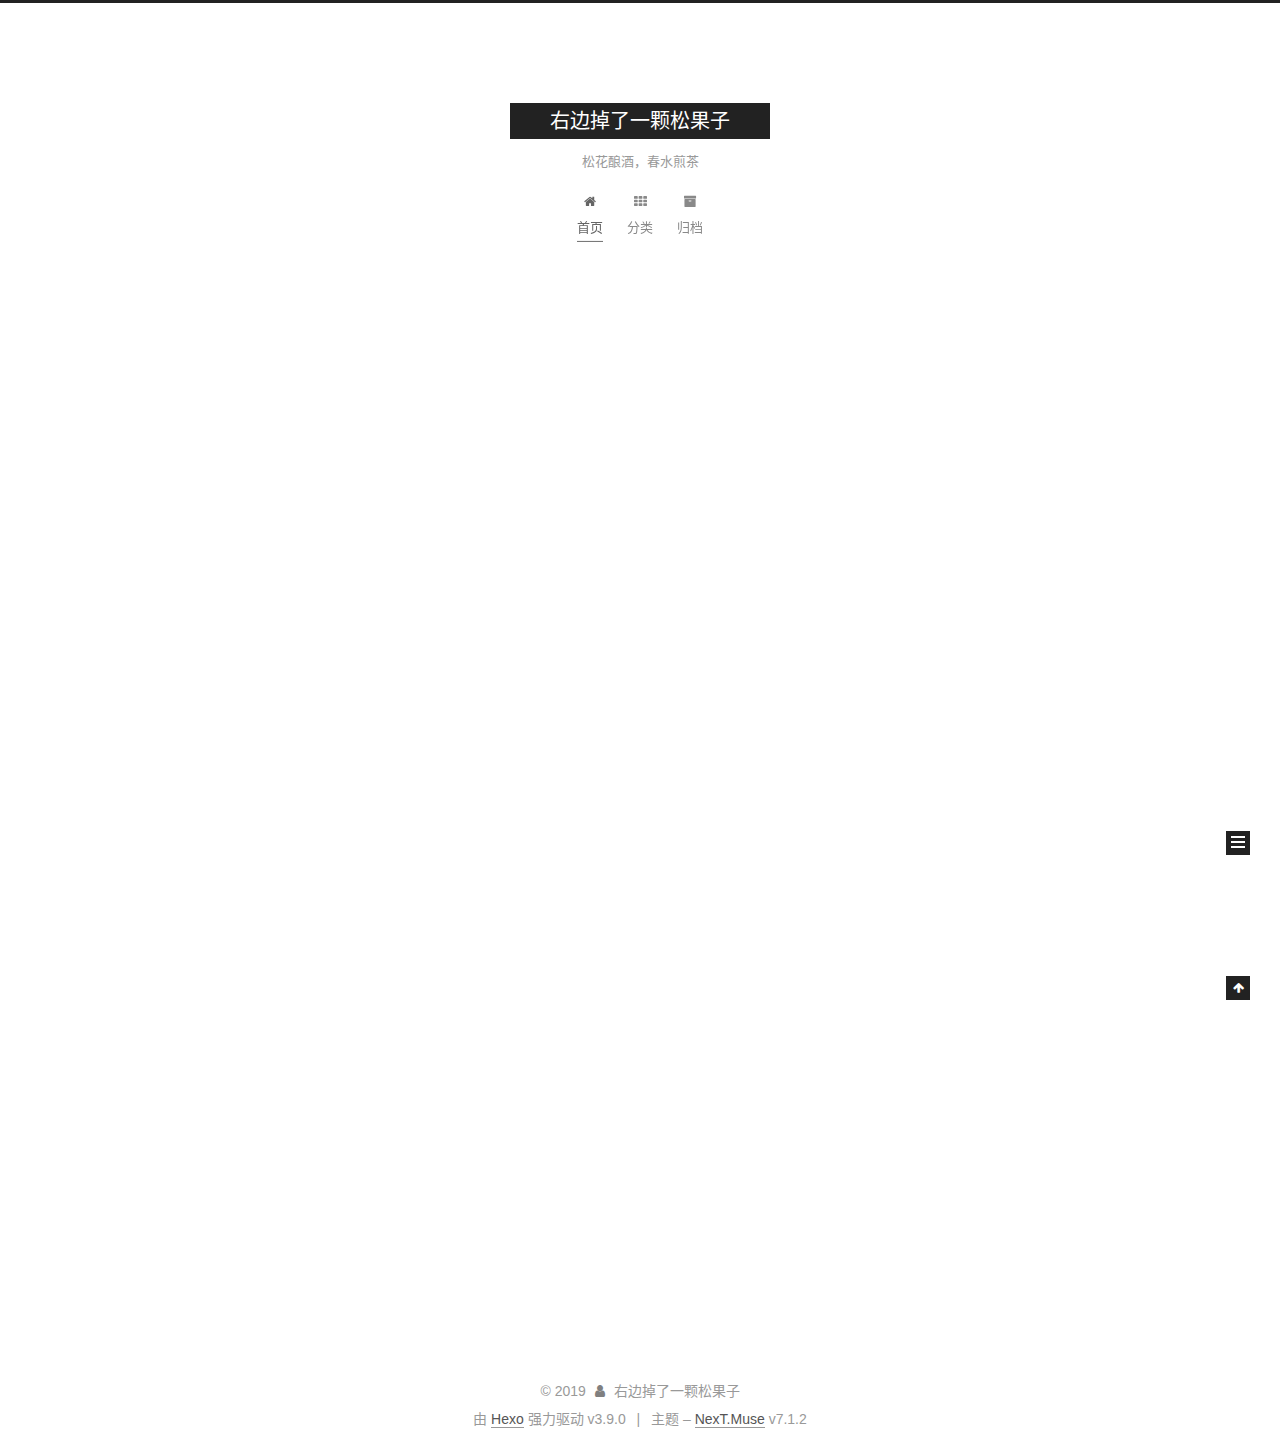
==== commit ef601290: "Site updated: 2019-06-29 12:05:07" ====
--- a/index.html
+++ b/index.html
@@ -96,13 +96,13 @@
 
   <meta name="description" content="松花酿酒，春水煎茶">
 <meta property="og:type" content="website">
-<meta property="og:title" content="若松嘉澍">
+<meta property="og:title" content="右边掉了一颗松果子">
 <meta property="og:url" content="http://yoursite.com/index.html">
-<meta property="og:site_name" content="若松嘉澍">
+<meta property="og:site_name" content="右边掉了一颗松果子">
 <meta property="og:description" content="松花酿酒，春水煎茶">
 <meta property="og:locale" content="zh-CN">
 <meta name="twitter:card" content="summary">
-<meta name="twitter:title" content="若松嘉澍">
+<meta name="twitter:title" content="右边掉了一颗松果子">
 <meta name="twitter:description" content="松花酿酒，春水煎茶">
 
 
@@ -121,7 +121,7 @@
   };
 </script>
 
-  <title>若松嘉澍</title>
+  <title>右边掉了一颗松果子</title>
   
 
 
@@ -181,7 +181,7 @@
     <div class="custom-logo-site-title">
       <a href="/" class="brand" rel="start">
         <span class="logo-line-before"><i></i></span>
-        <span class="site-title">若松嘉澍</span>
+        <span class="site-title">右边掉了一颗松果子</span>
         <span class="logo-line-after"><i></i></span>
       </a>
     </div>
@@ -308,13 +308,13 @@
     <link itemprop="mainEntityOfPage" href="http://yoursite.com/2019/06/28/hello-world/">
 
     <span hidden itemprop="author" itemscope itemtype="http://schema.org/Person">
-      <meta itemprop="name" content="WangRuoSong">
+      <meta itemprop="name" content="右边掉了一颗松果子">
       <meta itemprop="description" content="松花酿酒，春水煎茶">
       <meta itemprop="image" content="/images/avatar.png">
     </span>
 
     <span hidden itemprop="publisher" itemscope itemtype="http://schema.org/Organization">
-      <meta itemprop="name" content="若松嘉澍">
+      <meta itemprop="name" content="右边掉了一颗松果子">
     </span>
 
     
@@ -472,9 +472,9 @@
         <div class="site-overview">
           <div class="site-author motion-element" itemprop="author" itemscope itemtype="http://schema.org/Person">
             
-              <img class="site-author-image" itemprop="image" src="/images/avatar.png" alt="WangRuoSong">
-            
-              <p class="site-author-name" itemprop="name">WangRuoSong</p>
+              <img class="site-author-image" itemprop="image" src="/images/avatar.png" alt="右边掉了一颗松果子">
+            
+              <p class="site-author-name" itemprop="name">右边掉了一颗松果子</p>
               <div class="site-description motion-element" itemprop="description">松花酿酒，春水煎茶</div>
           </div>
 
@@ -535,7 +535,7 @@
   <span class="with-love" id="animate">
     <i class="fa fa-user"></i>
   </span>
-  <span class="author" itemprop="copyrightHolder">WangRuoSong</span>
+  <span class="author" itemprop="copyrightHolder">右边掉了一颗松果子</span>
 
   
 
--- a/css/main.css
+++ b/css/main.css
@@ -1764,7 +1764,7 @@
   width: 4px;
   height: 4px;
   border-radius: 50%;
-  background: #5994ee;
+  background: #ff88cd;
 }
 .feed-link,
 .chat {
